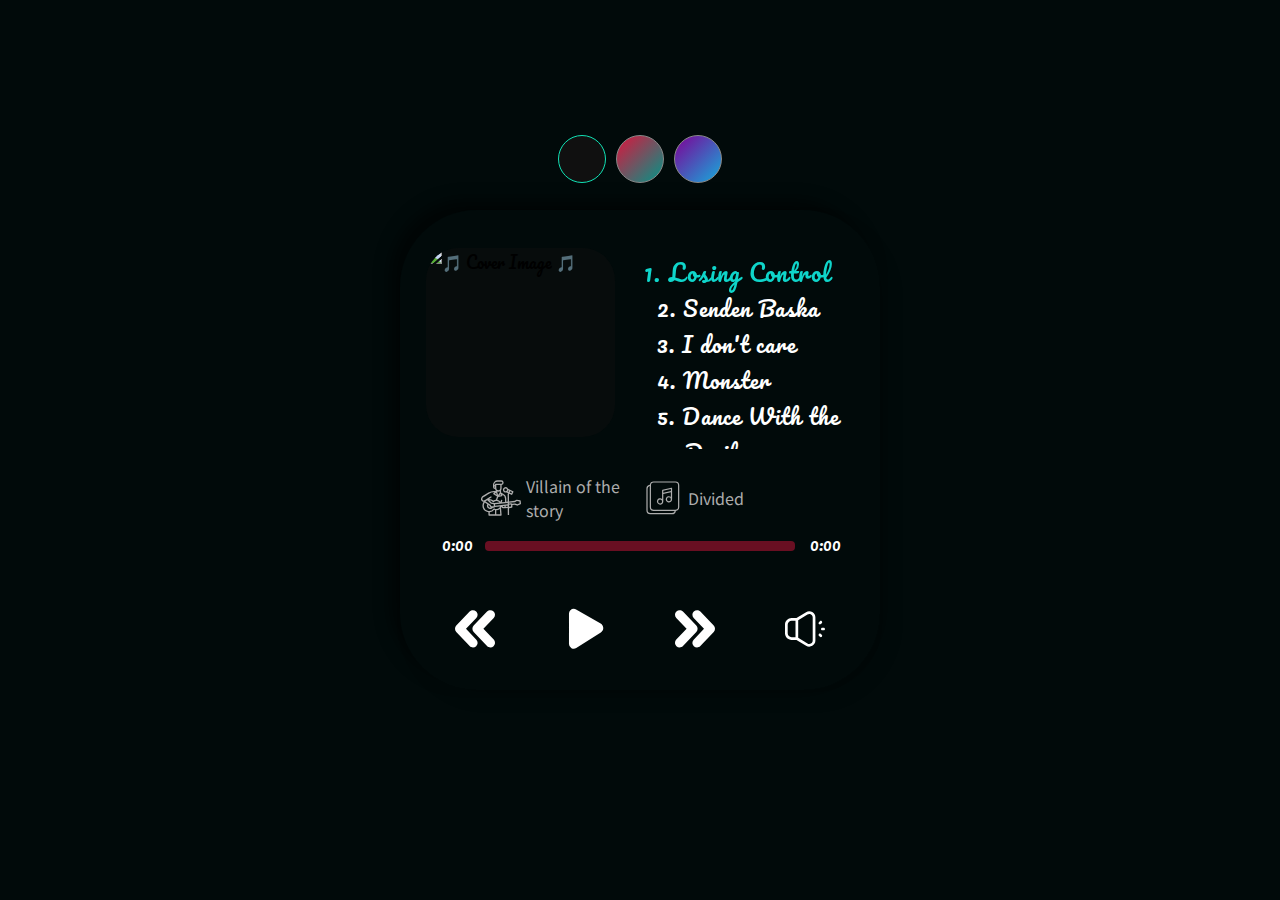
==== index.html @ b98451a7 "Add files via upload" ====
<!DOCTYPE html>
<html lang="en">

<head>
    <meta charset="UTF-8" />
    <meta http-equiv="X-UA-Compatible" content="IE=edge" />
    <meta name="viewport" content="width=device-width, initial-scale=1.0" />
    <title>Music Player</title>

    <script src="https://kit.fontawesome.com/5eb2c51ffb.js" crossorigin="anonymous"></script>

    <link rel="stylesheet" href="style.css" />
</head>

<body>
    <section class="music-box" id="musicBox">
        <div class="blur" id="blurElement"></div>
        <div class="themes" id="themes">
            <div class="theme theme1 active-theme" data-theme="theme1"></div>
            <div class="theme theme2" data-theme="theme2"></div>
            <div class="theme theme3" data-theme="theme3"></div>
        </div>
        <section class="cover-wrapper">
            <img class="cover-image" id="coverImage" src="" alt="🎵 Cover Image 🎵" srcset="" />
        </section>
        <section class="queue">
            <div class="track-items-wrapper" id="trackItemsWrapper"></div>
        </section>
        <section class="track-information">
            <div>
                <svg version="1.1" width="480.79175" height="424.00003" x="0" y="0" viewBox="0 0 480.79175 424.00003" xml:space="preserve" class="track-information-icon" id="svg13" sodipodi:docname="artist.svg" inkscape:version="1.2.1 (9c6d41e410, 2022-07-14)" xmlns:inkscape="http://www.inkscape.org/namespaces/inkscape"
                    xmlns:sodipodi="http://sodipodi.sourceforge.net/DTD/sodipodi-0.dtd" xmlns="http://www.w3.org/2000/svg" xmlns:svg="http://www.w3.org/2000/svg">
          <defs id="defs17" />
          <sodipodi:namedview id="namedview15" pagecolor="#ffffff" bordercolor="#000000" borderopacity="0.25"
            inkscape:showpageshadow="2" inkscape:pageopacity="0.0" inkscape:pagecheckerboard="0"
            inkscape:deskcolor="#d1d1d1" showgrid="false" inkscape:zoom="0.4609375" inkscape:cx="241.89831"
            inkscape:cy="184.40678" inkscape:window-width="1440" inkscape:window-height="837"
            inkscape:window-x="-8" inkscape:window-y="-8" inkscape:window-maximized="1"
            inkscape:current-layer="outline" />
          <g id="g11" style="fill: #adadad" transform="translate(-15.998759,-71.999977)">
            <g id="outline" style="fill: #adadad">
              <path
                d="m 487.288,312.312 -40,-8.151 a 7.979,7.979 0 0 0 -5.942,1.122 l -20.1,13 -68.665,7.506 -0.571,-84.39 3.1,-8.418 26.305,12.377 a 7.994,7.994 0 0 0 10.644,-3.832 l 13.629,-28.95 a 8,8 0 0 0 -3.833,-10.646 l -60.478,-28.452 a 32.041,32.041 0 1 0 -21.372,43.689 c 0.314,-0.081 0.622,-0.176 0.932,-0.266 l 19.641,9.242 -4.085,11.091 A 8,8 0 0 0 336,240.053 l 0.592,87.483 -15.549,1.7 -0.514,-35.972 a 69.842,69.842 0 0 0 -38.194,-61.372 l -21.322,-10.875 -0.062,-0.032 -3.7,-1.882 v -28.9 A 39.764,39.764 0 0 0 264,168 V 127.718 A 28,28 0 0 0 260,72 h -46 a 54.062,54.062 0 0 0 -54,54 v 26 a 24.028,24.028 0 0 0 24,24 h 0.805 a 39.875,39.875 0 0 0 8.445,17.549 V 200 h -22.23 a 127.289,127.289 0 0 0 -66.732,18.887 L 35.18,261.416 a 33.135,33.135 0 0 0 -12.3,13.446 l -3.359,6.718 A 33.2,33.2 0 0 0 48.079,329.643 79.973,79.973 0 0 0 105.25,455.6 V 488 a 8,8 0 0 0 8,8 H 256 a 8,8 0 0 0 7.973,-8.665 l -7.286,-87.377 a 63.245,63.245 0 0 0 5.057,-11.081 l 1.736,6.079 A 18.088,18.088 0 0 0 280.79,408 h 24.46 a 7.886,7.886 0 0 0 0.8,-0.04 v 0 h 0.036 l 31.03,-3.1 0.563,83.2 16,-0.108 -0.551,-81.408 c 0.288,-0.039 0.576,-0.071 0.863,-0.129 l 32.058,-6.449 a 8,8 0 0 0 7.2,-7.96 v -22.393 l 29.893,-3.271 c 0,0 29.704,9.658 30.548,9.658 a 7.989,7.989 0 0 0 3.319,-0.721 l 35.1,-16 a 8,8 0 0 0 4.644,-8.053 l -3.1,-31.85 a 8,8 0 0 0 -6.365,-7.064 z M 366.209,202.843 387.8,213 l -6.815,14.475 -20.329,-9.566 z m -50.2,-1.167 a 16,16 0 1 1 11.491,-19.492 15.878,15.878 0 0 1 -11.495,19.492 z m -48.38,62.216 a 8,8 0 0 0 6.3,-10.344 l -3.081,-9.548 4.218,2.151 a 53.882,53.882 0 0 1 29.465,47.348 l 0.536,37.489 -38.622,4.222 5.316,-21.265 a 8,8 0 0 0 -15.522,-3.88 l -4.621,18.484 A 64.279,64.279 0 0 0 211.3,304.808 l 12.841,-33.67 z m -139.721,99.672 a 8.02,8.02 0 0 0 -2.22,-2.22 L 68.734,323.372 c 0.021,-0.014 0.042,-0.027 0.063,-0.042 l 23,-13.474 39.8,39.8 a 8.016,8.016 0 0 0 4.087,2.188 l 33.57,6.719 V 384 h -27.733 z m 7.173,35.347 a 23.981,23.981 0 0 1 -29.416,-31.686 l 9.815,6.544 13.336,20.017 a 14.007,14.007 0 0 0 6.265,5.125 z m 6.113,-62.28 -24.538,-24.539 a 63.408,63.408 0 0 1 42.287,19.125 8,8 0 0 0 10.946,0.458 47.964,47.964 0 0 1 68.991,6.545 l -60.574,6.62 a 13.916,13.916 0 0 0 -4.316,-1.645 z M 248,168 a 24,24 0 0 1 -48,0 v -40 h 48 z m 3.058,66.739 4.8,14.893 -18.732,3.122 z m -41.808,-29.57 a 39.9,39.9 0 0 0 32,-1.085 v 17.183 l -19.8,25.6 -12.2,-40.054 z M 184,160 a 8,8 0 0 1 0,-16 z m 8,-48 a 8,8 0 0 0 -8,8 v 8 a 23.889,23.889 0 0 0 -8,1.376 V 126 a 38.043,38.043 0 0 1 38,-38 h 46 a 12,12 0 0 1 0,24 z m 4.976,109.437 7.16,23.5 -20.145,-13.429 z M 38.9,310.239 a 17.227,17.227 0 0 1 -5.074,-21.5 l 3.364,-6.727 c 1.434,-2.876 75.483,-49.5 75.483,-49.5 A 111.3,111.3 0 0 1 171.02,216 h 6.86 l -12.48,9.679 a 8,8 0 0 0 0.466,12.977 l 42.688,28.459 -14.212,37.264 a 64.019,64.019 0 0 0 -29.172,10.77 79.246,79.246 0 0 0 -51.5,-19.14 l 26.677,-17.3 a 8,8 0 1 0 -8.706,-13.424 c 0,0 -77.612,48.021 -80.83,48.322 H 50.783 A 17.112,17.112 0 0 1 38.9,310.239 Z M 49.25,376 a 63.773,63.773 0 0 1 12.542,-38.027 l 30.38,20.256 A 39.989,39.989 0 0 0 159.984,400 h 11.266 a 14.008,14.008 0 0 0 12.366,-7.453 l 62.233,-6.807 a 47.987,47.987 0 0 1 -68.871,23.665 8,8 0 0 0 -10.683,2.41 A 64,64 0 0 1 49.25,376 Z M 184,480 h -62.75 v -24.407 a 79.958,79.958 0 0 0 54.05,-29.093 63.848,63.848 0 0 0 8.7,3.117 z m 16,0 v -48.033 c 0.417,0.008 0.833,0.033 1.25,0.033 a 63.7,63.7 0 0 0 40.828,-14.685 L 247.306,480 Z m 97.512,-88 H 280.79 a 2.015,2.015 0 0 1 -1.928,-1.447 l -2.333,-8.169 21.38,-2.338 z M 185.25,376.273 v -16.1 l 151.45,-16.553 0.109,16.076 z m 128.3,14.857 0.426,-12.841 22.943,-2.51 0.088,13.009 z m 32.579,-180.057 -9.507,-4.473 a 32.2,32.2 0 0 0 6.819,-14.468 l 8.237,3.875 z m 31.117,174.368 -24,4.8 v -23.379 c 0,-0.054 0,-0.108 0,-0.162 v -0.141 l 24,-4.8 z m 75.978,-26.02 -26.716,-8.821 a 7.953,7.953 0 0 0 -3.378,-0.356 l -32.045,3.507 a 15.946,15.946 0 0 0 -16.978,-7.686 l -21.36,4.272 -0.058,-8.468 72.181,-7.891 a 7.967,7.967 0 0 0 3.475,-1.235 l 18.948,-12.256 31.008,6.318 1.973,20.281 z"
                fill="#000000" data-original="#000000" class="" id="path8" style="fill: #adadad" />
            </g>
          </g>
        </svg>

                <div class="track-information-texts" id="trackArtistName"></div>
            </div>
            <div>
                <svg version="1.1" width="512" height="512" x="0" y="0" viewBox="0 0 128 128" xml:space="preserve" class="track-information-icon" id="svg10" sodipodi:docname="album.svg" style="enable-background: new 0 0 512 512" inkscape:version="1.2.1 (9c6d41e410, 2022-07-14)"
                    xmlns:inkscape="http://www.inkscape.org/namespaces/inkscape" xmlns:sodipodi="http://sodipodi.sourceforge.net/DTD/sodipodi-0.dtd" xmlns="http://www.w3.org/2000/svg" xmlns:svg="http://www.w3.org/2000/svg">
          <defs id="defs14" />
          <sodipodi:namedview id="namedview12" pagecolor="#ffffff" bordercolor="#000000" borderopacity="0.25"
            inkscape:showpageshadow="2" inkscape:pageopacity="0.0" inkscape:pagecheckerboard="0"
            inkscape:deskcolor="#d1d1d1" showgrid="false" inkscape:zoom="1.3037281" inkscape:cx="239.69721"
            inkscape:cy="310.64759" inkscape:window-width="1440" inkscape:window-height="837"
            inkscape:window-x="-8" inkscape:window-y="-8" inkscape:window-maximized="1"
            inkscape:current-layer="g6" />
          <g id="g8" style="fill: #adadad" transform="matrix(1.1226926,0,0,1.1226926,-7.7232168,-8.2621092)">
            <g id="g6" style="fill: #adadad">
              <path
                d="m 99.1269,17.0169 h -61.88 a 11.149,11.149 0 0 0 -11.03,9.678 11.148,11.148 0 0 0 -9.68,11.032 v 61.87 a 11.157,11.157 0 0 0 11.14,11.15 h 61.88 a 11.15,11.15 0 0 0 11.031,-9.677 11.15,11.15 0 0 0 9.679,-11.033 v -61.88 a 11.153,11.153 0 0 0 -11.14,-11.14 z m -9.57,90.23 h -61.88 a 7.653,7.653 0 0 1 -7.64,-7.65 v -61.87 a 7.651,7.651 0 0 1 6.07,-7.476 v 59.786 a 11.153,11.153 0 0 0 11.14,11.14 h 59.784 a 7.653,7.653 0 0 1 -7.474,6.07 z m 17.21,-17.21 a 7.649,7.649 0 0 1 -7.64,7.64 h -61.88 a 7.649,7.649 0 0 1 -7.64,-7.64 v -61.88 a 7.648,7.648 0 0 1 7.64,-7.64 h 61.88 a 7.648,7.648 0 0 1 7.64,7.64 z"
                fill="#000000" data-original="#000000" id="path2" style="fill: #adadad" />
              <path
                d="m 89.1739,35.3049 a 1.751,1.751 0 0 0 -1.484,-0.335 l -25.081,5.795 a 1.751,1.751 0 0 0 -1.356,1.705 v 24.528 a 9.1,9.1 0 1 0 3.5,7.161 v -21.4 l 21.581,-4.986 v 13.221 a 9.1,9.1 0 1 0 3.5,7.162 v -31.481 a 1.752,1.752 0 0 0 -0.66,-1.37 z m -33.528,44.461 a 5.607,5.607 0 1 1 5.607,-5.607 5.614,5.614 0 0 1 -5.607,5.607 z m 9.107,-35.9 21.581,-4.987 v 5.305 l -21.581,4.982 z m 15.975,29.9 a 5.607,5.607 0 1 1 5.606,-5.606 5.613,5.613 0 0 1 -5.606,5.602 z"
                fill="#000000" data-original="#000000" id="path4" style="fill: #adadad" />
            </g>
          </g>
        </svg>

                <div class="track-information-texts" id="trackAlbumName"></div>
            </div>
        </section>
        <section class="track-progress">
            <div class="track-time" id="currentTrackTimeNumber">0:00</div>
            <div class="track-progress-bar" id="trackProgressBar">
                <div id="trackLoading"></div>
                <div class="track-current-time-progress-bar" id="currentTrackTimeBar"></div>
            </div>
            <div class="track-time" id="currentTrackDuration">0:00</div>
        </section>
        <section class="buttons">
            <div class="button" id="previousButton">
                <svg version="1.1" width="549.64148" height="512.31622" x="0" y="0" viewBox="0 0 49.403337 46.048437" xml:space="preserve" class="" id="svg40" sodipodi:docname="next.svg.2022_09_13_01_11_39.0 - Copy.svg" inkscape:version="1.2.1 (9c6d41e410, 2022-07-14)"
                    xmlns:inkscape="http://www.inkscape.org/namespaces/inkscape" xmlns:sodipodi="http://sodipodi.sourceforge.net/DTD/sodipodi-0.dtd" xmlns="http://www.w3.org/2000/svg" xmlns:svg="http://www.w3.org/2000/svg">
          <defs id="defs44" />
          <sodipodi:namedview id="namedview42" pagecolor="#ffffff" bordercolor="#000000" borderopacity="0.25"
            inkscape:showpageshadow="2" inkscape:pageopacity="0.0" inkscape:pagecheckerboard="0"
            inkscape:deskcolor="#d1d1d1" showgrid="false" inkscape:zoom="0.39333333" inkscape:cx="279.66102"
            inkscape:cy="264.40678" inkscape:window-width="1440" inkscape:window-height="837"
            inkscape:window-x="-8" inkscape:window-y="-8" inkscape:window-maximized="1"
            inkscape:current-layer="svg40" />
          <g id="g38" style="fill: #ffffff" transform="matrix(-1,0,0,1,36.965131,0.02843878)">
            <g id="g6" style="fill: #ffffff">
              <g id="g4" style="fill: #ffffff">
                <path
                  d="m 14.757,46.02 c -1.412,0 -2.825,-0.521 -3.929,-1.569 -2.282,-2.17 -2.373,-5.78 -0.204,-8.063 L 23.382,22.97 10.637,9.645 C 8.46,7.37 8.54,3.76 10.816,1.582 c 2.277,-2.178 5.886,-2.097 8.063,0.179 l 16.505,17.253 c 2.104,2.2 2.108,5.665 0.013,7.872 L 18.893,44.247 c -1.123,1.177 -2.626,1.773 -4.136,1.773 z"
                  fill="#ffffff" data-original="#000000" id="path2" style="fill: #ffffff" />
              </g>
            </g>
            <g id="g8" style="fill: #ffffff"></g>
            <g id="g10" style="fill: #ffffff"></g>
            <g id="g12" style="fill: #ffffff"></g>
            <g id="g14" style="fill: #ffffff"></g>
            <g id="g16" style="fill: #ffffff"></g>
            <g id="g18" style="fill: #ffffff"></g>
            <g id="g20" style="fill: #ffffff"></g>
            <g id="g22" style="fill: #ffffff"></g>
            <g id="g24" style="fill: #ffffff"></g>
            <g id="g26" style="fill: #ffffff"></g>
            <g id="g28" style="fill: #ffffff"></g>
            <g id="g30" style="fill: #ffffff"></g>
            <g id="g32" style="fill: #ffffff"></g>
            <g id="g34" style="fill: #ffffff"></g>
            <g id="g36" style="fill: #ffffff"></g>
          </g>
          <g id="g38-4" style="fill: #ffffff" transform="matrix(-1,0,0,1,58.458378,1.7267946e-4)">
            <g id="g6-1" style="fill: #ffffff">
              <g id="g4-3" style="fill: #ffffff">
                <path
                  d="m 14.757,46.02 c -1.412,0 -2.825,-0.521 -3.929,-1.569 -2.282,-2.17 -2.373,-5.78 -0.204,-8.063 L 23.382,22.97 10.637,9.645 C 8.46,7.37 8.54,3.76 10.816,1.582 c 2.277,-2.178 5.886,-2.097 8.063,0.179 l 16.505,17.253 c 2.104,2.2 2.108,5.665 0.013,7.872 L 18.893,44.247 c -1.123,1.177 -2.626,1.773 -4.136,1.773 z"
                  fill="#ffffff" data-original="#000000" id="path2-8" style="fill: #ffffff" />
              </g>
            </g>
            <g id="g8-2" style="fill: #ffffff"></g>
            <g id="g10-1" style="fill: #ffffff"></g>
            <g id="g12-1" style="fill: #ffffff"></g>
            <g id="g14-4" style="fill: #ffffff"></g>
            <g id="g16-0" style="fill: #ffffff"></g>
            <g id="g18-8" style="fill: #ffffff"></g>
            <g id="g20-2" style="fill: #ffffff"></g>
            <g id="g22-3" style="fill: #ffffff"></g>
            <g id="g24-3" style="fill: #ffffff"></g>
            <g id="g26-8" style="fill: #ffffff"></g>
            <g id="g28-1" style="fill: #ffffff"></g>
            <g id="g30-3" style="fill: #ffffff"></g>
            <g id="g32-8" style="fill: #ffffff"></g>
            <g id="g34-2" style="fill: #ffffff"></g>
            <g id="g36-2" style="fill: #ffffff"></g>
          </g>
        </svg>
            </div>
            <div class="button" id="playButton">
                <svg version="1.1" width="512" height="512" x="0" y="0" viewBox="0 0 32 32" xml:space="preserve" class="" id="svg7" sodipodi:docname="play.svg" inkscape:version="1.2.1 (9c6d41e410, 2022-07-14)" xmlns:inkscape="http://www.inkscape.org/namespaces/inkscape"
                    xmlns:sodipodi="http://sodipodi.sourceforge.net/DTD/sodipodi-0.dtd" xmlns="http://www.w3.org/2000/svg" xmlns:svg="http://www.w3.org/2000/svg">
          <defs id="defs11" />
          <sodipodi:namedview id="namedview9" pagecolor="#ffffff" bordercolor="#000000" borderopacity="0.25"
            inkscape:showpageshadow="2" inkscape:pageopacity="0.0" inkscape:pagecheckerboard="0"
            inkscape:deskcolor="#d1d1d1" showgrid="false" inkscape:zoom="0.70710678" inkscape:cx="277.89296"
            inkscape:cy="246.07316" inkscape:window-width="1440" inkscape:window-height="837"
            inkscape:window-x="-8" inkscape:window-y="-8" inkscape:window-maximized="1"
            inkscape:current-layer="svg7" />
          <g id="g411" transform="matrix(1.1428832,0,0,1.1428832,-1.3924967,-2.2857665)"
            style="fill: #ffffff">
            <g id="g409" data-name="01-Play" style="fill: #ffffff">
              <path
                d="M 26.17,12.37 9,2.45 A 3.23,3.23 0 0 0 7.38,2 3.38,3.38 0 0 0 4,5.38 v 21.29 a 3.33,3.33 0 0 0 5.1,2.82 L 26.29,18.63 a 3.65,3.65 0 0 0 -0.12,-6.26 z"
                fill="#ffffff" data-original="#000000" id="path407" style="fill: #ffffff" />
            </g>
          </g>
        </svg>
                <svg xmlns="http://www.w3.org/2000/svg" version="1.1" xmlns:xlink="http://www.w3.org/1999/xlink" width="512" height="512" x="0" y="0" viewBox="0 0 47.607 47.607" style="
          enable-background: new 0 0 512 512;
          opacity: 0;
          position: absolute;
          " xml:space="preserve" class="">
          <g>
            <g xmlns="http://www.w3.org/2000/svg">
              <path
                d="M17.991,40.976c0,3.662-2.969,6.631-6.631,6.631l0,0c-3.662,0-6.631-2.969-6.631-6.631V6.631C4.729,2.969,7.698,0,11.36,0   l0,0c3.662,0,6.631,2.969,6.631,6.631V40.976z"
                fill="#ffffff" data-original="#000000"></path>
              <path
                d="M42.877,40.976c0,3.662-2.969,6.631-6.631,6.631l0,0c-3.662,0-6.631-2.969-6.631-6.631V6.631   C29.616,2.969,32.585,0,36.246,0l0,0c3.662,0,6.631,2.969,6.631,6.631V40.976z"
                fill="#ffffff" data-original="#000000"></path>
            </g>
            <g xmlns="http://www.w3.org/2000/svg"></g>
            <g xmlns="http://www.w3.org/2000/svg"></g>
            <g xmlns="http://www.w3.org/2000/svg"></g>
            <g xmlns="http://www.w3.org/2000/svg"></g>
            <g xmlns="http://www.w3.org/2000/svg"></g>
            <g xmlns="http://www.w3.org/2000/svg"></g>
            <g xmlns="http://www.w3.org/2000/svg"></g>
            <g xmlns="http://www.w3.org/2000/svg"></g>
            <g xmlns="http://www.w3.org/2000/svg"></g>
            <g xmlns="http://www.w3.org/2000/svg"></g>
            <g xmlns="http://www.w3.org/2000/svg"></g>
            <g xmlns="http://www.w3.org/2000/svg"></g>
            <g xmlns="http://www.w3.org/2000/svg"></g>
            <g xmlns="http://www.w3.org/2000/svg"></g>
            <g xmlns="http://www.w3.org/2000/svg"></g>
          </g>
        </svg>
            </div>
            <div class="button" id="nextButton">
                <svg version="1.1" width="549.64148" height="512.31622" x="0" y="0" viewBox="0 0 49.403337 46.048437" xml:space="preserve" class="" id="svg40" sodipodi:docname="next.svg.2022_09_13_01_11_39.0.svg" inkscape:version="1.2.1 (9c6d41e410, 2022-07-14)" xmlns:inkscape="http://www.inkscape.org/namespaces/inkscape"
                    xmlns:sodipodi="http://sodipodi.sourceforge.net/DTD/sodipodi-0.dtd" xmlns="http://www.w3.org/2000/svg" xmlns:svg="http://www.w3.org/2000/svg">
          <defs id="defs44" />
          <sodipodi:namedview id="namedview42" pagecolor="#ffffff" bordercolor="#000000" borderopacity="0.25"
            inkscape:showpageshadow="2" inkscape:pageopacity="0.0" inkscape:pagecheckerboard="0"
            inkscape:deskcolor="#d1d1d1" showgrid="false" inkscape:zoom="0.39333333" inkscape:cx="277.11865"
            inkscape:cy="264.40678" inkscape:window-width="1440" inkscape:window-height="837"
            inkscape:window-x="-8" inkscape:window-y="-8" inkscape:window-maximized="1"
            inkscape:current-layer="svg40" />
          <g id="g38" style="fill: #ffffff" transform="translate(12.438204,0.02843878)">
            <g id="g6" style="fill: #ffffff">
              <g id="g4" style="fill: #ffffff">
                <path
                  d="m 14.757,46.02 c -1.412,0 -2.825,-0.521 -3.929,-1.569 -2.282,-2.17 -2.373,-5.78 -0.204,-8.063 L 23.382,22.97 10.637,9.645 C 8.46,7.37 8.54,3.76 10.816,1.582 c 2.277,-2.178 5.886,-2.097 8.063,0.179 l 16.505,17.253 c 2.104,2.2 2.108,5.665 0.013,7.872 L 18.893,44.247 c -1.123,1.177 -2.626,1.773 -4.136,1.773 z"
                  fill="#ffffff" data-original="#000000" id="path2" style="fill: #ffffff" />
              </g>
            </g>
            <g id="g8" style="fill: #ffffff"></g>
            <g id="g10" style="fill: #ffffff"></g>
            <g id="g12" style="fill: #ffffff"></g>
            <g id="g14" style="fill: #ffffff"></g>
            <g id="g16" style="fill: #ffffff"></g>
            <g id="g18" style="fill: #ffffff"></g>
            <g id="g20" style="fill: #ffffff"></g>
            <g id="g22" style="fill: #ffffff"></g>
            <g id="g24" style="fill: #ffffff"></g>
            <g id="g26" style="fill: #ffffff"></g>
            <g id="g28" style="fill: #ffffff"></g>
            <g id="g30" style="fill: #ffffff"></g>
            <g id="g32" style="fill: #ffffff"></g>
            <g id="g34" style="fill: #ffffff"></g>
            <g id="g36" style="fill: #ffffff"></g>
          </g>
          <g id="g38-4" style="fill: #ffffff" transform="translate(-9.0550423,1.7267946e-4)">
            <g id="g6-1" style="fill: #ffffff">
              <g id="g4-3" style="fill: #ffffff">
                <path
                  d="m 14.757,46.02 c -1.412,0 -2.825,-0.521 -3.929,-1.569 -2.282,-2.17 -2.373,-5.78 -0.204,-8.063 L 23.382,22.97 10.637,9.645 C 8.46,7.37 8.54,3.76 10.816,1.582 c 2.277,-2.178 5.886,-2.097 8.063,0.179 l 16.505,17.253 c 2.104,2.2 2.108,5.665 0.013,7.872 L 18.893,44.247 c -1.123,1.177 -2.626,1.773 -4.136,1.773 z"
                  fill="#ffffff" data-original="#000000" id="path2-8" style="fill: #ffffff" />
              </g>
            </g>
            <g id="g8-2" style="fill: #ffffff"></g>
            <g id="g10-1" style="fill: #ffffff"></g>
            <g id="g12-1" style="fill: #ffffff"></g>
            <g id="g14-4" style="fill: #ffffff"></g>
            <g id="g16-0" style="fill: #ffffff"></g>
            <g id="g18-8" style="fill: #ffffff"></g>
            <g id="g20-2" style="fill: #ffffff"></g>
            <g id="g22-3" style="fill: #ffffff"></g>
            <g id="g24-3" style="fill: #ffffff"></g>
            <g id="g26-8" style="fill: #ffffff"></g>
            <g id="g28-1" style="fill: #ffffff"></g>
            <g id="g30-3" style="fill: #ffffff"></g>
            <g id="g32-8" style="fill: #ffffff"></g>
            <g id="g34-2" style="fill: #ffffff"></g>
            <g id="g36-2" style="fill: #ffffff"></g>
          </g>
        </svg>
            </div>
            <div class="button volume-wrapper" id="volumeWrapper">
                <div class="volume-number" id="volumeNumber">100</div>
                <div class="volume-button" id="volumeButton">
                    <div class="main-volume-button">
                        <svg version="1.1" width="474.216" height="418.98331" x="0" y="0" viewBox="0 0 59.277 52.372913" xml:space="preserve" class="" id="svg10" sodipodi:docname="volume - Copy.svg" inkscape:version="1.2.1 (9c6d41e410, 2022-07-14)" xmlns:inkscape="http://www.inkscape.org/namespaces/inkscape"
                            xmlns:sodipodi="http://sodipodi.sourceforge.net/DTD/sodipodi-0.dtd" xmlns="http://www.w3.org/2000/svg" xmlns:svg="http://www.w3.org/2000/svg">
              <defs id="defs14" />
              <sodipodi:namedview id="namedview12" pagecolor="#ffffff" bordercolor="#000000"
                borderopacity="0.25" inkscape:showpageshadow="2" inkscape:pageopacity="0.0"
                inkscape:pagecheckerboard="0" inkscape:deskcolor="#d1d1d1" showgrid="false"
                inkscape:zoom="0.4609375" inkscape:cx="238.64407" inkscape:cy="210.44068"
                inkscape:window-width="1440" inkscape:window-height="837" inkscape:window-x="-8"
                inkscape:window-y="-8" inkscape:window-maximized="1" inkscape:current-layer="g6" />
              <g id="g6" style="fill: #666666" transform="translate(-2.361,-5.814087)">
                <path
                  d="M 42.75,6.963 C 39.885,5.369 36.405,5.437 33.593,7.146 l -14.232,8.693 h -7.205 c -5.401,0 -9.795,4.394 -9.795,9.795 v 12.728 c 0,5.386 4.394,9.768 9.795,9.768 h 7.205 l 14.22,8.685 c 1.446,0.897 3.079,1.372 4.721,1.372 1.519,0 3.057,-0.409 4.447,-1.182 2.916,-1.619 4.657,-4.583 4.657,-7.928 V 14.891 C 47.408,11.532 45.716,8.646 42.75,6.963 Z M 17.924,44.129 h -5.767 c -3.195,0 -5.795,-2.587 -5.795,-5.768 V 25.634 c 0,-3.195 2.6,-5.795 5.795,-5.795 h 5.767 z m 25.484,4.947 c 0,1.898 -0.947,3.514 -2.6,4.432 -1.672,0.929 -3.509,0.904 -5.129,-0.101 l -13.754,-8.4 V 18.961 l 13.75,-8.399 c 1.621,-0.984 3.494,-1.013 5.117,-0.111 1.687,0.958 2.616,2.534 2.616,4.44 z"
                  fill="#ffffff" data-original="#000000" id="path2" style="fill: #ffffff"
                  sodipodi:nodetypes="cccssssccscscccssssccsccccccss" />
              </g>
            </svg>
                    </div>
                    <div class="waves-volume-button" id="wavesVolumeButton">
                        <div class="low-volume-button">
                            <svg version="1.1" width="474.216" height="418.98331" x="0" y="0" viewBox="0 0 59.277 52.372913" xml:space="preserve" class="" id="svg10" sodipodi:docname="volume - Copy (2).svg" inkscape:version="1.2.1 (9c6d41e410, 2022-07-14)" xmlns:inkscape="http://www.inkscape.org/namespaces/inkscape"
                                xmlns:sodipodi="http://sodipodi.sourceforge.net/DTD/sodipodi-0.dtd" xmlns="http://www.w3.org/2000/svg" xmlns:svg="http://www.w3.org/2000/svg">
                <defs id="defs14" />
                <sodipodi:namedview id="namedview12" pagecolor="#ffffff" bordercolor="#000000"
                  borderopacity="0.25" inkscape:showpageshadow="2" inkscape:pageopacity="0.0"
                  inkscape:pagecheckerboard="0" inkscape:deskcolor="#d1d1d1" showgrid="false"
                  inkscape:zoom="0.4609375" inkscape:cx="238.64407" inkscape:cy="210.44068"
                  inkscape:window-width="1440" inkscape:window-height="837" inkscape:window-x="-8"
                  inkscape:window-y="-8" inkscape:window-maximized="1" inkscape:current-layer="g6" />
                <g id="g6" style="fill: #666666" transform="translate(-2.361,-5.814087)">
                  <path
                    d="m 55.482,39.258 c -0.789,-0.774 -2.056,-0.763 -2.828,0.027 -0.773,0.789 -0.761,2.056 0.028,2.828 l 1.389,1.361 c 0.389,0.382 0.895,0.572 1.4,0.572 0.519,0 1.037,-0.2 1.428,-0.6 0.773,-0.789 0.761,-2.056 -0.028,-2.828 z"
                    fill="#ffffff" data-original="#000000" id="lowVolumeSymbol"
                    style="fill: #ffffff" sodipodi:nodetypes="ccccsccc" />
                </g>
              </svg>
                        </div>
                        <div class="medium-volume-button">
                            <svg version="1.1" width="474.216" height="418.98331" x="0" y="0" viewBox="0 0 59.277 52.372913" xml:space="preserve" class="" id="svg10" sodipodi:docname="volume - Copy (3).svg" inkscape:version="1.2.1 (9c6d41e410, 2022-07-14)" xmlns:inkscape="http://www.inkscape.org/namespaces/inkscape"
                                xmlns:sodipodi="http://sodipodi.sourceforge.net/DTD/sodipodi-0.dtd" xmlns="http://www.w3.org/2000/svg" xmlns:svg="http://www.w3.org/2000/svg">
                <defs id="defs14" />
                <sodipodi:namedview id="namedview12" pagecolor="#ffffff" bordercolor="#000000"
                  borderopacity="0.25" inkscape:showpageshadow="2" inkscape:pageopacity="0.0"
                  inkscape:pagecheckerboard="0" inkscape:deskcolor="#d1d1d1" showgrid="false"
                  inkscape:zoom="0.4609375" inkscape:cx="238.64407" inkscape:cy="210.44068"
                  inkscape:window-width="1440" inkscape:window-height="837" inkscape:window-x="-8"
                  inkscape:window-y="-8" inkscape:window-maximized="1" inkscape:current-layer="g6" />
                <g id="g6" style="fill: #666666" transform="translate(-2.361,-5.814087)">
                  <path
                    d="m 59.638,29.983 h -1.956 c -1.104,0 -2,0.896 -2,2 0,1.104 0.896,2 2,2 h 1.956 c 1.104,0 2,-0.896 2,-2 0,-1.104 -0.896,-2 -2,-2 z"
                    fill="#ffffff" data-original="#000000" id="mediumVolumeSymbol"
                    style="fill: #ffffff" sodipodi:nodetypes="sssssss" />
                </g>
              </svg>
                        </div>
                        <div class="high-volume-button">
                            <svg version="1.1" width="474.216" height="418.98331" x="0" y="0" viewBox="0 0 59.277 52.372913" xml:space="preserve" class="" id="svg10" sodipodi:docname="volume - Copy (4).svg" inkscape:version="1.2.1 (9c6d41e410, 2022-07-14)" xmlns:inkscape="http://www.inkscape.org/namespaces/inkscape"
                                xmlns:sodipodi="http://sodipodi.sourceforge.net/DTD/sodipodi-0.dtd" xmlns="http://www.w3.org/2000/svg" xmlns:svg="http://www.w3.org/2000/svg">
                <defs id="defs14" />
                <sodipodi:namedview id="namedview12" pagecolor="#ffffff" bordercolor="#000000"
                  borderopacity="0.25" inkscape:showpageshadow="2" inkscape:pageopacity="0.0"
                  inkscape:pagecheckerboard="0" inkscape:deskcolor="#d1d1d1" showgrid="false"
                  inkscape:zoom="0.4609375" inkscape:cx="238.64407" inkscape:cy="210.44068"
                  inkscape:window-width="1440" inkscape:window-height="837" inkscape:window-x="-8"
                  inkscape:window-y="-8" inkscape:window-maximized="1" inkscape:current-layer="g6" />
                <g id="g6" style="fill: #666666" transform="translate(-2.361,-5.814087)">
                  <path
                    d="m 54.082,25.31 c 0.512,0 1.024,-0.195 1.414,-0.586 l 1.389,-1.389 c 0.781,-0.781 0.781,-2.047 0,-2.828 -0.78,-0.781 -2.048,-0.781 -2.828,0 l -1.389,1.389 c -0.781,0.781 -0.781,2.047 0,2.828 0.39,0.39 0.902,0.586 1.414,0.586 z"
                    fill="#ffffff" data-original="#000000" id="highVolumeSymbol"
                    style="fill: #ffffff" sodipodi:nodetypes="scsccsss" />
                </g>
              </svg>
                        </div>
                    </div>
                    <div class="volume-cross" id="volumeCross">
                        <svg version="1.1" width="474.216" height="418.983" x="0" y="0" viewBox="0 0 59.277 52.372875" xml:space="preserve" class="" id="svg11" sodipodi:docname="volume-cross.svg" inkscape:version="1.2.1 (9c6d41e410, 2022-07-14)" xmlns:inkscape="http://www.inkscape.org/namespaces/inkscape"
                            xmlns:sodipodi="http://sodipodi.sourceforge.net/DTD/sodipodi-0.dtd" xmlns="http://www.w3.org/2000/svg" xmlns:svg="http://www.w3.org/2000/svg">
              <defs id="defs15" />
              <sodipodi:namedview id="namedview13" pagecolor="#ffffff" bordercolor="#000000"
                borderopacity="0.25" inkscape:showpageshadow="2" inkscape:pageopacity="0.0"
                inkscape:pagecheckerboard="0" inkscape:deskcolor="#d1d1d1" showgrid="false"
                inkscape:zoom="0.921875" inkscape:cx="221.28814" inkscape:cy="252.74576"
                inkscape:window-width="1440" inkscape:window-height="837" inkscape:window-x="-8"
                inkscape:window-y="-8" inkscape:window-maximized="1" inkscape:current-layer="svg11"
                showguides="false" />
              <g id="g9" style="fill: #ffffff"
                transform="matrix(0.0432537,0,0,0.0432537,45.410256,19.253064)">
                <g id="g7" style="fill: #ffffff">
                  <g id="close_1_" style="fill: #ffffff">
                    <path
                      d="m 30.391,318.583 c -7.86,0.457 -15.59,-2.156 -21.56,-7.288 -11.774,-11.844 -11.774,-30.973 0,-42.817 L 266.643,10.665 c 12.246,-11.459 31.462,-10.822 42.921,1.424 10.362,11.074 10.966,28.095 1.414,39.875 L 51.647,311.295 c -5.893,5.058 -13.499,7.666 -21.256,7.288 z"
                      fill="#ffffff" data-original="#000000" class="" id="path2"
                      style="fill: #ffffff" />
                    <path
                      d="m 287.9,318.583 c -7.966,-0.034 -15.601,-3.196 -21.257,-8.806 L 8.83,51.963 C -2.078,39.225 -0.595,20.055 12.143,9.146 c 11.369,-9.736 28.136,-9.736 39.504,0 l 259.331,257.813 c 12.243,11.462 12.876,30.679 1.414,42.922 -0.456,0.487 -0.927,0.958 -1.414,1.414 -6.35,5.522 -14.707,8.161 -23.078,7.288 z"
                      fill="#ffffff" data-original="#000000" class="" id="path4"
                      style="fill: #ffffff" />
                  </g>
                </g>
              </g>
            </svg>
                    </div>
                </div>
            </div>
        </section>
    </section>
    <script src="script.js"></script>
</body>

</html>
---- style.css ----
@import url(https://fonts.googleapis.com/css?family=Pacifico);
@import url(https://fonts.googleapis.com/css?family=Noto+Sans+JP);
* {
    margin: 0;
    padding: 0;
    box-sizing: border-box;
    -webkit-tap-highlight-color: transparent;
}

html {
    font-size: 16px;
    overflow: hidden;
}

body {
    background-color:#010a0a;
    font-family: "Pacifico";
    width: 100vw;
    height: 100vh;
    display: grid;
    place-items: center;
    user-select: none;
}

.themes {
    position: absolute;
    top: -100px;
    width: 100%;
    height: 6rem;
    display: flex;
    justify-content: center;
    align-items: center;
    gap: 10px;
    transition: 0.3s;
}

.theme {
    width: 3rem;
    height: 3rem;
    border: 1px solid #888888;
    border-radius: 50%;
    cursor: pointer;
    transition: 0.3s;
}

.theme:hover {
    border: 1px solid #0cb18d;
}

.active-theme {
    border: 1px solid #11e2b5 !important;
}

.theme1 {
    background: #101010;
}

.theme2 {
    background: linear-gradient(135deg, #dc143c, #009688);
}

.theme3 {
    background: linear-gradient(135deg, #7f0096, #14abdc);
}

.music-box {
    width: 30rem;
    height: 30rem;
    position: relative;
    border-radius: 16%;
    border: 1px solid transparent;
    box-shadow: -10px -10px 15px #00000080, 10px 10px 15px #0000001f;
    display: grid;
    grid-template-columns: 50% 50%;
    grid-template-rows: 55% 10% 10% 25%;
}

.blur {
    width: 30rem;
    height: 30rem;
    border-radius: 16%;
    position: absolute;
    filter: blur(10px);
    z-index: -1;
}

.cover-wrapper {
    display: grid;
    place-items: center;
    padding: 25px;
}

.cover-image {
    width: 100%;
    aspect-ratio: 1 / 1;
    border-radius: 17%;
    cursor: pointer;
    background: #10101075;
}

.cover-image-big-size {
    position: absolute;
    width: 28rem;
    height: 28rem;
    border-radius: 11%;
    box-shadow: -10px -10px 15px #00000080, 10px 10px 15px #0000001f;
    cursor: pointer;
    top: 50%;
    left: 50%;
    transform: translate(-50%, -50%);
    transition: 0.3s;
}

.queue {
    color: white;
    font-size: 1.3rem;
    letter-spacing: 1px;
    padding: 25px 0;
    overflow: hidden;
}

.queue .active {
    transform: scale(1.1);
    color: #0fd5ca;
}

.queue .track-item {
    transition: 0.1s;
    cursor: pointer;
    margin-left: 45px;
    text-indent: -28px;
}

.queue .track-item:hover {
    transform: scale(1.1);
}

.track-items-wrapper {
    scrollbar-width: none;
    width: 100%;
    height: 100%;
    overflow-x: hidden;
    overflow-y: auto;
}

.queue .track-item:first-child {
    margin-top: 18px;
}

.track-items-wrapper::-webkit-scrollbar {
    width: 0;
    background: transparent;
}

.track-information {
    font-family: "Noto Sans JP";
    display: flex;
    justify-content: center;
    align-items: center;
    gap: 5px;
    color: #adadad;
    grid-column-start: span 2;
}

.track-information>* {
    display: flex;
    justify-content: center;
    align-items: center;
    gap: 5px;
    cursor: pointer;
    transition: 0.3s;
}

path {
    transition: 0.3s;
}

.track-information>*:hover {
    color: white;
}

.track-information>*:hover path {
    fill: white !important;
}

.track-information-icon {
    width: 2.5rem;
    height: 2.5rem;
}

.track-information-texts {
    width: 7rem;
}

.track-progress {
    display: flex;
    justify-content: center;
    align-items: center;
    gap: 15px;
    grid-column-start: span 2;
}

.track-progress-bar {
    width: 65%;
    height: 10px;
    background: #dc143c7a;
    border-radius: 4px;
    overflow: hidden;
    cursor: pointer;
    position: relative;
}

.track-loading {
    width: 35px;
    height: 100%;
    background: #dc143c;
    position: absolute;
    border-radius: 4px;
    animation: track-loading 1s ease-in-out infinite alternate;
    left: -5px;
    transform: scaleX(1);
}

@keyframes track-loading {
    25% {
        transform: scaleX(1.5);
    }
    75% {
        transform: scaleX(1.5);
    }
    100% {
        transform: scaleX(1);
        left: calc(100% - 30px);
    }
}

.track-current-time-progress-bar {
    width: 0;
    height: 10px;
    background-color: #dc143c;
    border-radius: 4px;
}

.track-time {
    color: white;
    margin-bottom: 4px;
    width: 28px;
}

.buttons {
    display: flex;
    justify-content: space-evenly;
    align-items: center;
    grid-column-start: span 2;
}

.button {
    width: 4.6rem;
    height: 4.6rem;
    display: flex;
    justify-content: center;
    align-items: center;
    cursor: pointer;
    position: relative;
    transition: 0.3s;
}

.button>* {
    width: 2.5rem;
    height: 100%;
    transition: 0.3s;
}

.volume-wrapper>* {
    position: absolute;
    width: 100%;
}

.volume-button>* {
    position: absolute;
    width: 100%;
    height: 100%;
    display: flex;
    justify-content: center;
    align-items: center;
}

.volume-button img,
.volume-button svg {
    width: 2.5rem;
    height: 2.5rem;
    position: absolute;
}

.waves-volume-button>* {
    position: absolute;
    display: flex;
    justify-content: center;
    align-items: center;
}

.volume-number {
    color: white;
    font-size: 2.5rem;
    text-align: center;
    margin-bottom: 6px;
    opacity: 0;
}

.volume-cross {
    opacity: 0;
}

.volume-cross svg {
    transform: translateX(2px);
}

.volume-wrapper:hover .volume-button {
    opacity: 0 !important;
}

.volume-wrapper:hover .volume-number {
    opacity: 1 !important;
}

@media screen and (max-width: 575px) {
    html {
        font-size: 13px;
    }
}

@media screen and (max-width: 460px) {
    html {
        font-size: 10px;
    }
}
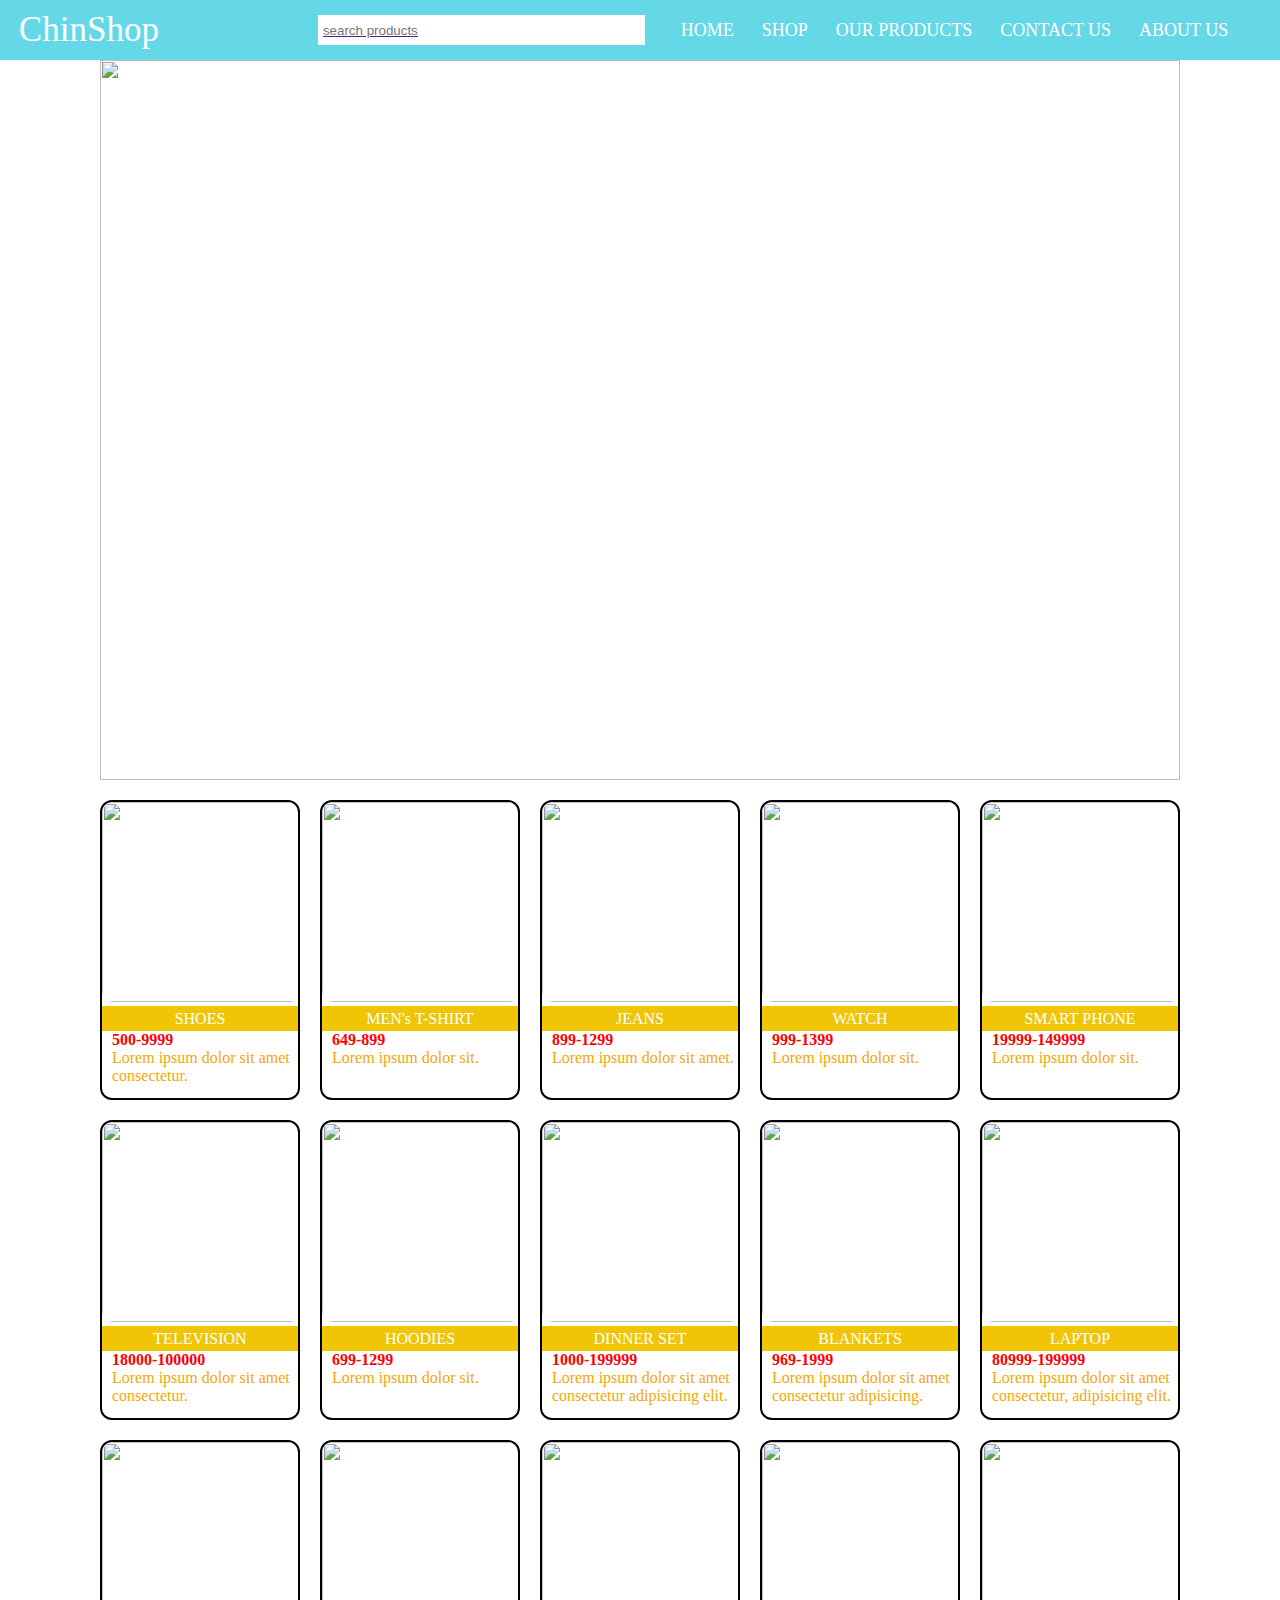
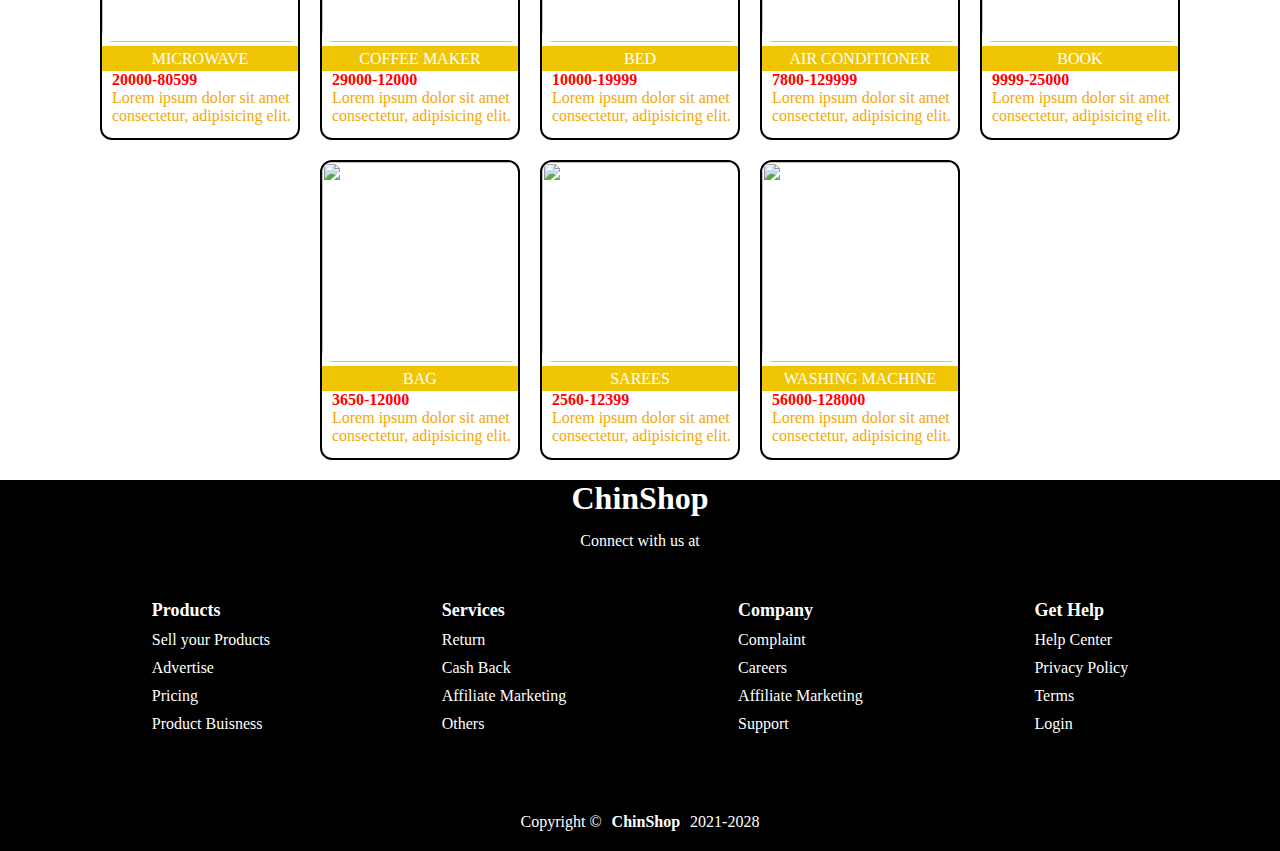
==== commit 04ef538d: "Add files via upload" ====
--- a/index.html
+++ b/index.html
@@ -2,367 +2,274 @@
 <html lang="en">
 
 <head>
-    <meta charset="UTF-8" />
-    <meta http-equiv="X-UA-Compatible" content="IE=edge" />
-    <meta name="viewport" content="width=device-width, initial-scale=1.0" />
-    <title>Music Player</title>
-
-    <script src="https://kit.fontawesome.com/5eb2c51ffb.js" crossorigin="anonymous"></script>
-
-    <link rel="stylesheet" href="style.css" />
+
+    <link rel="stylesheet" href="./ecommerce.css">
+    <link href="https://unpkg.com/ionicons@4.5.10-0/dist/css/ionicons.min.css" rel="stylesheet">
 </head>
 
 <body>
-    <section class="music-box" id="musicBox">
-        <div class="blur" id="blurElement"></div>
-        <div class="themes" id="themes">
-            <div class="theme theme1 active-theme" data-theme="theme1"></div>
-            <div class="theme theme2" data-theme="theme2"></div>
-            <div class="theme theme3" data-theme="theme3"></div>
-        </div>
-        <section class="cover-wrapper">
-            <img class="cover-image" id="coverImage" src="" alt="🎵 Cover Image 🎵" srcset="" />
-        </section>
-        <section class="queue">
-            <div class="track-items-wrapper" id="trackItemsWrapper"></div>
-        </section>
-        <section class="track-information">
-            <div>
-                <svg version="1.1" width="480.79175" height="424.00003" x="0" y="0" viewBox="0 0 480.79175 424.00003" xml:space="preserve" class="track-information-icon" id="svg13" sodipodi:docname="artist.svg" inkscape:version="1.2.1 (9c6d41e410, 2022-07-14)" xmlns:inkscape="http://www.inkscape.org/namespaces/inkscape"
-                    xmlns:sodipodi="http://sodipodi.sourceforge.net/DTD/sodipodi-0.dtd" xmlns="http://www.w3.org/2000/svg" xmlns:svg="http://www.w3.org/2000/svg">
-          <defs id="defs17" />
-          <sodipodi:namedview id="namedview15" pagecolor="#ffffff" bordercolor="#000000" borderopacity="0.25"
-            inkscape:showpageshadow="2" inkscape:pageopacity="0.0" inkscape:pagecheckerboard="0"
-            inkscape:deskcolor="#d1d1d1" showgrid="false" inkscape:zoom="0.4609375" inkscape:cx="241.89831"
-            inkscape:cy="184.40678" inkscape:window-width="1440" inkscape:window-height="837"
-            inkscape:window-x="-8" inkscape:window-y="-8" inkscape:window-maximized="1"
-            inkscape:current-layer="outline" />
-          <g id="g11" style="fill: #adadad" transform="translate(-15.998759,-71.999977)">
-            <g id="outline" style="fill: #adadad">
-              <path
-                d="m 487.288,312.312 -40,-8.151 a 7.979,7.979 0 0 0 -5.942,1.122 l -20.1,13 -68.665,7.506 -0.571,-84.39 3.1,-8.418 26.305,12.377 a 7.994,7.994 0 0 0 10.644,-3.832 l 13.629,-28.95 a 8,8 0 0 0 -3.833,-10.646 l -60.478,-28.452 a 32.041,32.041 0 1 0 -21.372,43.689 c 0.314,-0.081 0.622,-0.176 0.932,-0.266 l 19.641,9.242 -4.085,11.091 A 8,8 0 0 0 336,240.053 l 0.592,87.483 -15.549,1.7 -0.514,-35.972 a 69.842,69.842 0 0 0 -38.194,-61.372 l -21.322,-10.875 -0.062,-0.032 -3.7,-1.882 v -28.9 A 39.764,39.764 0 0 0 264,168 V 127.718 A 28,28 0 0 0 260,72 h -46 a 54.062,54.062 0 0 0 -54,54 v 26 a 24.028,24.028 0 0 0 24,24 h 0.805 a 39.875,39.875 0 0 0 8.445,17.549 V 200 h -22.23 a 127.289,127.289 0 0 0 -66.732,18.887 L 35.18,261.416 a 33.135,33.135 0 0 0 -12.3,13.446 l -3.359,6.718 A 33.2,33.2 0 0 0 48.079,329.643 79.973,79.973 0 0 0 105.25,455.6 V 488 a 8,8 0 0 0 8,8 H 256 a 8,8 0 0 0 7.973,-8.665 l -7.286,-87.377 a 63.245,63.245 0 0 0 5.057,-11.081 l 1.736,6.079 A 18.088,18.088 0 0 0 280.79,408 h 24.46 a 7.886,7.886 0 0 0 0.8,-0.04 v 0 h 0.036 l 31.03,-3.1 0.563,83.2 16,-0.108 -0.551,-81.408 c 0.288,-0.039 0.576,-0.071 0.863,-0.129 l 32.058,-6.449 a 8,8 0 0 0 7.2,-7.96 v -22.393 l 29.893,-3.271 c 0,0 29.704,9.658 30.548,9.658 a 7.989,7.989 0 0 0 3.319,-0.721 l 35.1,-16 a 8,8 0 0 0 4.644,-8.053 l -3.1,-31.85 a 8,8 0 0 0 -6.365,-7.064 z M 366.209,202.843 387.8,213 l -6.815,14.475 -20.329,-9.566 z m -50.2,-1.167 a 16,16 0 1 1 11.491,-19.492 15.878,15.878 0 0 1 -11.495,19.492 z m -48.38,62.216 a 8,8 0 0 0 6.3,-10.344 l -3.081,-9.548 4.218,2.151 a 53.882,53.882 0 0 1 29.465,47.348 l 0.536,37.489 -38.622,4.222 5.316,-21.265 a 8,8 0 0 0 -15.522,-3.88 l -4.621,18.484 A 64.279,64.279 0 0 0 211.3,304.808 l 12.841,-33.67 z m -139.721,99.672 a 8.02,8.02 0 0 0 -2.22,-2.22 L 68.734,323.372 c 0.021,-0.014 0.042,-0.027 0.063,-0.042 l 23,-13.474 39.8,39.8 a 8.016,8.016 0 0 0 4.087,2.188 l 33.57,6.719 V 384 h -27.733 z m 7.173,35.347 a 23.981,23.981 0 0 1 -29.416,-31.686 l 9.815,6.544 13.336,20.017 a 14.007,14.007 0 0 0 6.265,5.125 z m 6.113,-62.28 -24.538,-24.539 a 63.408,63.408 0 0 1 42.287,19.125 8,8 0 0 0 10.946,0.458 47.964,47.964 0 0 1 68.991,6.545 l -60.574,6.62 a 13.916,13.916 0 0 0 -4.316,-1.645 z M 248,168 a 24,24 0 0 1 -48,0 v -40 h 48 z m 3.058,66.739 4.8,14.893 -18.732,3.122 z m -41.808,-29.57 a 39.9,39.9 0 0 0 32,-1.085 v 17.183 l -19.8,25.6 -12.2,-40.054 z M 184,160 a 8,8 0 0 1 0,-16 z m 8,-48 a 8,8 0 0 0 -8,8 v 8 a 23.889,23.889 0 0 0 -8,1.376 V 126 a 38.043,38.043 0 0 1 38,-38 h 46 a 12,12 0 0 1 0,24 z m 4.976,109.437 7.16,23.5 -20.145,-13.429 z M 38.9,310.239 a 17.227,17.227 0 0 1 -5.074,-21.5 l 3.364,-6.727 c 1.434,-2.876 75.483,-49.5 75.483,-49.5 A 111.3,111.3 0 0 1 171.02,216 h 6.86 l -12.48,9.679 a 8,8 0 0 0 0.466,12.977 l 42.688,28.459 -14.212,37.264 a 64.019,64.019 0 0 0 -29.172,10.77 79.246,79.246 0 0 0 -51.5,-19.14 l 26.677,-17.3 a 8,8 0 1 0 -8.706,-13.424 c 0,0 -77.612,48.021 -80.83,48.322 H 50.783 A 17.112,17.112 0 0 1 38.9,310.239 Z M 49.25,376 a 63.773,63.773 0 0 1 12.542,-38.027 l 30.38,20.256 A 39.989,39.989 0 0 0 159.984,400 h 11.266 a 14.008,14.008 0 0 0 12.366,-7.453 l 62.233,-6.807 a 47.987,47.987 0 0 1 -68.871,23.665 8,8 0 0 0 -10.683,2.41 A 64,64 0 0 1 49.25,376 Z M 184,480 h -62.75 v -24.407 a 79.958,79.958 0 0 0 54.05,-29.093 63.848,63.848 0 0 0 8.7,3.117 z m 16,0 v -48.033 c 0.417,0.008 0.833,0.033 1.25,0.033 a 63.7,63.7 0 0 0 40.828,-14.685 L 247.306,480 Z m 97.512,-88 H 280.79 a 2.015,2.015 0 0 1 -1.928,-1.447 l -2.333,-8.169 21.38,-2.338 z M 185.25,376.273 v -16.1 l 151.45,-16.553 0.109,16.076 z m 128.3,14.857 0.426,-12.841 22.943,-2.51 0.088,13.009 z m 32.579,-180.057 -9.507,-4.473 a 32.2,32.2 0 0 0 6.819,-14.468 l 8.237,3.875 z m 31.117,174.368 -24,4.8 v -23.379 c 0,-0.054 0,-0.108 0,-0.162 v -0.141 l 24,-4.8 z m 75.978,-26.02 -26.716,-8.821 a 7.953,7.953 0 0 0 -3.378,-0.356 l -32.045,3.507 a 15.946,15.946 0 0 0 -16.978,-7.686 l -21.36,4.272 -0.058,-8.468 72.181,-7.891 a 7.967,7.967 0 0 0 3.475,-1.235 l 18.948,-12.256 31.008,6.318 1.973,20.281 z"
-                fill="#000000" data-original="#000000" class="" id="path8" style="fill: #adadad" />
-            </g>
-          </g>
-        </svg>
-
-                <div class="track-information-texts" id="trackArtistName"></div>
-            </div>
-            <div>
-                <svg version="1.1" width="512" height="512" x="0" y="0" viewBox="0 0 128 128" xml:space="preserve" class="track-information-icon" id="svg10" sodipodi:docname="album.svg" style="enable-background: new 0 0 512 512" inkscape:version="1.2.1 (9c6d41e410, 2022-07-14)"
-                    xmlns:inkscape="http://www.inkscape.org/namespaces/inkscape" xmlns:sodipodi="http://sodipodi.sourceforge.net/DTD/sodipodi-0.dtd" xmlns="http://www.w3.org/2000/svg" xmlns:svg="http://www.w3.org/2000/svg">
-          <defs id="defs14" />
-          <sodipodi:namedview id="namedview12" pagecolor="#ffffff" bordercolor="#000000" borderopacity="0.25"
-            inkscape:showpageshadow="2" inkscape:pageopacity="0.0" inkscape:pagecheckerboard="0"
-            inkscape:deskcolor="#d1d1d1" showgrid="false" inkscape:zoom="1.3037281" inkscape:cx="239.69721"
-            inkscape:cy="310.64759" inkscape:window-width="1440" inkscape:window-height="837"
-            inkscape:window-x="-8" inkscape:window-y="-8" inkscape:window-maximized="1"
-            inkscape:current-layer="g6" />
-          <g id="g8" style="fill: #adadad" transform="matrix(1.1226926,0,0,1.1226926,-7.7232168,-8.2621092)">
-            <g id="g6" style="fill: #adadad">
-              <path
-                d="m 99.1269,17.0169 h -61.88 a 11.149,11.149 0 0 0 -11.03,9.678 11.148,11.148 0 0 0 -9.68,11.032 v 61.87 a 11.157,11.157 0 0 0 11.14,11.15 h 61.88 a 11.15,11.15 0 0 0 11.031,-9.677 11.15,11.15 0 0 0 9.679,-11.033 v -61.88 a 11.153,11.153 0 0 0 -11.14,-11.14 z m -9.57,90.23 h -61.88 a 7.653,7.653 0 0 1 -7.64,-7.65 v -61.87 a 7.651,7.651 0 0 1 6.07,-7.476 v 59.786 a 11.153,11.153 0 0 0 11.14,11.14 h 59.784 a 7.653,7.653 0 0 1 -7.474,6.07 z m 17.21,-17.21 a 7.649,7.649 0 0 1 -7.64,7.64 h -61.88 a 7.649,7.649 0 0 1 -7.64,-7.64 v -61.88 a 7.648,7.648 0 0 1 7.64,-7.64 h 61.88 a 7.648,7.648 0 0 1 7.64,7.64 z"
-                fill="#000000" data-original="#000000" id="path2" style="fill: #adadad" />
-              <path
-                d="m 89.1739,35.3049 a 1.751,1.751 0 0 0 -1.484,-0.335 l -25.081,5.795 a 1.751,1.751 0 0 0 -1.356,1.705 v 24.528 a 9.1,9.1 0 1 0 3.5,7.161 v -21.4 l 21.581,-4.986 v 13.221 a 9.1,9.1 0 1 0 3.5,7.162 v -31.481 a 1.752,1.752 0 0 0 -0.66,-1.37 z m -33.528,44.461 a 5.607,5.607 0 1 1 5.607,-5.607 5.614,5.614 0 0 1 -5.607,5.607 z m 9.107,-35.9 21.581,-4.987 v 5.305 l -21.581,4.982 z m 15.975,29.9 a 5.607,5.607 0 1 1 5.606,-5.606 5.613,5.613 0 0 1 -5.606,5.602 z"
-                fill="#000000" data-original="#000000" id="path4" style="fill: #adadad" />
-            </g>
-          </g>
-        </svg>
-
-                <div class="track-information-texts" id="trackAlbumName"></div>
-            </div>
-        </section>
-        <section class="track-progress">
-            <div class="track-time" id="currentTrackTimeNumber">0:00</div>
-            <div class="track-progress-bar" id="trackProgressBar">
-                <div id="trackLoading"></div>
-                <div class="track-current-time-progress-bar" id="currentTrackTimeBar"></div>
-            </div>
-            <div class="track-time" id="currentTrackDuration">0:00</div>
-        </section>
-        <section class="buttons">
-            <div class="button" id="previousButton">
-                <svg version="1.1" width="549.64148" height="512.31622" x="0" y="0" viewBox="0 0 49.403337 46.048437" xml:space="preserve" class="" id="svg40" sodipodi:docname="next.svg.2022_09_13_01_11_39.0 - Copy.svg" inkscape:version="1.2.1 (9c6d41e410, 2022-07-14)"
-                    xmlns:inkscape="http://www.inkscape.org/namespaces/inkscape" xmlns:sodipodi="http://sodipodi.sourceforge.net/DTD/sodipodi-0.dtd" xmlns="http://www.w3.org/2000/svg" xmlns:svg="http://www.w3.org/2000/svg">
-          <defs id="defs44" />
-          <sodipodi:namedview id="namedview42" pagecolor="#ffffff" bordercolor="#000000" borderopacity="0.25"
-            inkscape:showpageshadow="2" inkscape:pageopacity="0.0" inkscape:pagecheckerboard="0"
-            inkscape:deskcolor="#d1d1d1" showgrid="false" inkscape:zoom="0.39333333" inkscape:cx="279.66102"
-            inkscape:cy="264.40678" inkscape:window-width="1440" inkscape:window-height="837"
-            inkscape:window-x="-8" inkscape:window-y="-8" inkscape:window-maximized="1"
-            inkscape:current-layer="svg40" />
-          <g id="g38" style="fill: #ffffff" transform="matrix(-1,0,0,1,36.965131,0.02843878)">
-            <g id="g6" style="fill: #ffffff">
-              <g id="g4" style="fill: #ffffff">
-                <path
-                  d="m 14.757,46.02 c -1.412,0 -2.825,-0.521 -3.929,-1.569 -2.282,-2.17 -2.373,-5.78 -0.204,-8.063 L 23.382,22.97 10.637,9.645 C 8.46,7.37 8.54,3.76 10.816,1.582 c 2.277,-2.178 5.886,-2.097 8.063,0.179 l 16.505,17.253 c 2.104,2.2 2.108,5.665 0.013,7.872 L 18.893,44.247 c -1.123,1.177 -2.626,1.773 -4.136,1.773 z"
-                  fill="#ffffff" data-original="#000000" id="path2" style="fill: #ffffff" />
-              </g>
-            </g>
-            <g id="g8" style="fill: #ffffff"></g>
-            <g id="g10" style="fill: #ffffff"></g>
-            <g id="g12" style="fill: #ffffff"></g>
-            <g id="g14" style="fill: #ffffff"></g>
-            <g id="g16" style="fill: #ffffff"></g>
-            <g id="g18" style="fill: #ffffff"></g>
-            <g id="g20" style="fill: #ffffff"></g>
-            <g id="g22" style="fill: #ffffff"></g>
-            <g id="g24" style="fill: #ffffff"></g>
-            <g id="g26" style="fill: #ffffff"></g>
-            <g id="g28" style="fill: #ffffff"></g>
-            <g id="g30" style="fill: #ffffff"></g>
-            <g id="g32" style="fill: #ffffff"></g>
-            <g id="g34" style="fill: #ffffff"></g>
-            <g id="g36" style="fill: #ffffff"></g>
-          </g>
-          <g id="g38-4" style="fill: #ffffff" transform="matrix(-1,0,0,1,58.458378,1.7267946e-4)">
-            <g id="g6-1" style="fill: #ffffff">
-              <g id="g4-3" style="fill: #ffffff">
-                <path
-                  d="m 14.757,46.02 c -1.412,0 -2.825,-0.521 -3.929,-1.569 -2.282,-2.17 -2.373,-5.78 -0.204,-8.063 L 23.382,22.97 10.637,9.645 C 8.46,7.37 8.54,3.76 10.816,1.582 c 2.277,-2.178 5.886,-2.097 8.063,0.179 l 16.505,17.253 c 2.104,2.2 2.108,5.665 0.013,7.872 L 18.893,44.247 c -1.123,1.177 -2.626,1.773 -4.136,1.773 z"
-                  fill="#ffffff" data-original="#000000" id="path2-8" style="fill: #ffffff" />
-              </g>
-            </g>
-            <g id="g8-2" style="fill: #ffffff"></g>
-            <g id="g10-1" style="fill: #ffffff"></g>
-            <g id="g12-1" style="fill: #ffffff"></g>
-            <g id="g14-4" style="fill: #ffffff"></g>
-            <g id="g16-0" style="fill: #ffffff"></g>
-            <g id="g18-8" style="fill: #ffffff"></g>
-            <g id="g20-2" style="fill: #ffffff"></g>
-            <g id="g22-3" style="fill: #ffffff"></g>
-            <g id="g24-3" style="fill: #ffffff"></g>
-            <g id="g26-8" style="fill: #ffffff"></g>
-            <g id="g28-1" style="fill: #ffffff"></g>
-            <g id="g30-3" style="fill: #ffffff"></g>
-            <g id="g32-8" style="fill: #ffffff"></g>
-            <g id="g34-2" style="fill: #ffffff"></g>
-            <g id="g36-2" style="fill: #ffffff"></g>
-          </g>
-        </svg>
-            </div>
-            <div class="button" id="playButton">
-                <svg version="1.1" width="512" height="512" x="0" y="0" viewBox="0 0 32 32" xml:space="preserve" class="" id="svg7" sodipodi:docname="play.svg" inkscape:version="1.2.1 (9c6d41e410, 2022-07-14)" xmlns:inkscape="http://www.inkscape.org/namespaces/inkscape"
-                    xmlns:sodipodi="http://sodipodi.sourceforge.net/DTD/sodipodi-0.dtd" xmlns="http://www.w3.org/2000/svg" xmlns:svg="http://www.w3.org/2000/svg">
-          <defs id="defs11" />
-          <sodipodi:namedview id="namedview9" pagecolor="#ffffff" bordercolor="#000000" borderopacity="0.25"
-            inkscape:showpageshadow="2" inkscape:pageopacity="0.0" inkscape:pagecheckerboard="0"
-            inkscape:deskcolor="#d1d1d1" showgrid="false" inkscape:zoom="0.70710678" inkscape:cx="277.89296"
-            inkscape:cy="246.07316" inkscape:window-width="1440" inkscape:window-height="837"
-            inkscape:window-x="-8" inkscape:window-y="-8" inkscape:window-maximized="1"
-            inkscape:current-layer="svg7" />
-          <g id="g411" transform="matrix(1.1428832,0,0,1.1428832,-1.3924967,-2.2857665)"
-            style="fill: #ffffff">
-            <g id="g409" data-name="01-Play" style="fill: #ffffff">
-              <path
-                d="M 26.17,12.37 9,2.45 A 3.23,3.23 0 0 0 7.38,2 3.38,3.38 0 0 0 4,5.38 v 21.29 a 3.33,3.33 0 0 0 5.1,2.82 L 26.29,18.63 a 3.65,3.65 0 0 0 -0.12,-6.26 z"
-                fill="#ffffff" data-original="#000000" id="path407" style="fill: #ffffff" />
-            </g>
-          </g>
-        </svg>
-                <svg xmlns="http://www.w3.org/2000/svg" version="1.1" xmlns:xlink="http://www.w3.org/1999/xlink" width="512" height="512" x="0" y="0" viewBox="0 0 47.607 47.607" style="
-          enable-background: new 0 0 512 512;
-          opacity: 0;
-          position: absolute;
-          " xml:space="preserve" class="">
-          <g>
-            <g xmlns="http://www.w3.org/2000/svg">
-              <path
-                d="M17.991,40.976c0,3.662-2.969,6.631-6.631,6.631l0,0c-3.662,0-6.631-2.969-6.631-6.631V6.631C4.729,2.969,7.698,0,11.36,0   l0,0c3.662,0,6.631,2.969,6.631,6.631V40.976z"
-                fill="#ffffff" data-original="#000000"></path>
-              <path
-                d="M42.877,40.976c0,3.662-2.969,6.631-6.631,6.631l0,0c-3.662,0-6.631-2.969-6.631-6.631V6.631   C29.616,2.969,32.585,0,36.246,0l0,0c3.662,0,6.631,2.969,6.631,6.631V40.976z"
-                fill="#ffffff" data-original="#000000"></path>
-            </g>
-            <g xmlns="http://www.w3.org/2000/svg"></g>
-            <g xmlns="http://www.w3.org/2000/svg"></g>
-            <g xmlns="http://www.w3.org/2000/svg"></g>
-            <g xmlns="http://www.w3.org/2000/svg"></g>
-            <g xmlns="http://www.w3.org/2000/svg"></g>
-            <g xmlns="http://www.w3.org/2000/svg"></g>
-            <g xmlns="http://www.w3.org/2000/svg"></g>
-            <g xmlns="http://www.w3.org/2000/svg"></g>
-            <g xmlns="http://www.w3.org/2000/svg"></g>
-            <g xmlns="http://www.w3.org/2000/svg"></g>
-            <g xmlns="http://www.w3.org/2000/svg"></g>
-            <g xmlns="http://www.w3.org/2000/svg"></g>
-            <g xmlns="http://www.w3.org/2000/svg"></g>
-            <g xmlns="http://www.w3.org/2000/svg"></g>
-            <g xmlns="http://www.w3.org/2000/svg"></g>
-          </g>
-        </svg>
-            </div>
-            <div class="button" id="nextButton">
-                <svg version="1.1" width="549.64148" height="512.31622" x="0" y="0" viewBox="0 0 49.403337 46.048437" xml:space="preserve" class="" id="svg40" sodipodi:docname="next.svg.2022_09_13_01_11_39.0.svg" inkscape:version="1.2.1 (9c6d41e410, 2022-07-14)" xmlns:inkscape="http://www.inkscape.org/namespaces/inkscape"
-                    xmlns:sodipodi="http://sodipodi.sourceforge.net/DTD/sodipodi-0.dtd" xmlns="http://www.w3.org/2000/svg" xmlns:svg="http://www.w3.org/2000/svg">
-          <defs id="defs44" />
-          <sodipodi:namedview id="namedview42" pagecolor="#ffffff" bordercolor="#000000" borderopacity="0.25"
-            inkscape:showpageshadow="2" inkscape:pageopacity="0.0" inkscape:pagecheckerboard="0"
-            inkscape:deskcolor="#d1d1d1" showgrid="false" inkscape:zoom="0.39333333" inkscape:cx="277.11865"
-            inkscape:cy="264.40678" inkscape:window-width="1440" inkscape:window-height="837"
-            inkscape:window-x="-8" inkscape:window-y="-8" inkscape:window-maximized="1"
-            inkscape:current-layer="svg40" />
-          <g id="g38" style="fill: #ffffff" transform="translate(12.438204,0.02843878)">
-            <g id="g6" style="fill: #ffffff">
-              <g id="g4" style="fill: #ffffff">
-                <path
-                  d="m 14.757,46.02 c -1.412,0 -2.825,-0.521 -3.929,-1.569 -2.282,-2.17 -2.373,-5.78 -0.204,-8.063 L 23.382,22.97 10.637,9.645 C 8.46,7.37 8.54,3.76 10.816,1.582 c 2.277,-2.178 5.886,-2.097 8.063,0.179 l 16.505,17.253 c 2.104,2.2 2.108,5.665 0.013,7.872 L 18.893,44.247 c -1.123,1.177 -2.626,1.773 -4.136,1.773 z"
-                  fill="#ffffff" data-original="#000000" id="path2" style="fill: #ffffff" />
-              </g>
-            </g>
-            <g id="g8" style="fill: #ffffff"></g>
-            <g id="g10" style="fill: #ffffff"></g>
-            <g id="g12" style="fill: #ffffff"></g>
-            <g id="g14" style="fill: #ffffff"></g>
-            <g id="g16" style="fill: #ffffff"></g>
-            <g id="g18" style="fill: #ffffff"></g>
-            <g id="g20" style="fill: #ffffff"></g>
-            <g id="g22" style="fill: #ffffff"></g>
-            <g id="g24" style="fill: #ffffff"></g>
-            <g id="g26" style="fill: #ffffff"></g>
-            <g id="g28" style="fill: #ffffff"></g>
-            <g id="g30" style="fill: #ffffff"></g>
-            <g id="g32" style="fill: #ffffff"></g>
-            <g id="g34" style="fill: #ffffff"></g>
-            <g id="g36" style="fill: #ffffff"></g>
-          </g>
-          <g id="g38-4" style="fill: #ffffff" transform="translate(-9.0550423,1.7267946e-4)">
-            <g id="g6-1" style="fill: #ffffff">
-              <g id="g4-3" style="fill: #ffffff">
-                <path
-                  d="m 14.757,46.02 c -1.412,0 -2.825,-0.521 -3.929,-1.569 -2.282,-2.17 -2.373,-5.78 -0.204,-8.063 L 23.382,22.97 10.637,9.645 C 8.46,7.37 8.54,3.76 10.816,1.582 c 2.277,-2.178 5.886,-2.097 8.063,0.179 l 16.505,17.253 c 2.104,2.2 2.108,5.665 0.013,7.872 L 18.893,44.247 c -1.123,1.177 -2.626,1.773 -4.136,1.773 z"
-                  fill="#ffffff" data-original="#000000" id="path2-8" style="fill: #ffffff" />
-              </g>
-            </g>
-            <g id="g8-2" style="fill: #ffffff"></g>
-            <g id="g10-1" style="fill: #ffffff"></g>
-            <g id="g12-1" style="fill: #ffffff"></g>
-            <g id="g14-4" style="fill: #ffffff"></g>
-            <g id="g16-0" style="fill: #ffffff"></g>
-            <g id="g18-8" style="fill: #ffffff"></g>
-            <g id="g20-2" style="fill: #ffffff"></g>
-            <g id="g22-3" style="fill: #ffffff"></g>
-            <g id="g24-3" style="fill: #ffffff"></g>
-            <g id="g26-8" style="fill: #ffffff"></g>
-            <g id="g28-1" style="fill: #ffffff"></g>
-            <g id="g30-3" style="fill: #ffffff"></g>
-            <g id="g32-8" style="fill: #ffffff"></g>
-            <g id="g34-2" style="fill: #ffffff"></g>
-            <g id="g36-2" style="fill: #ffffff"></g>
-          </g>
-        </svg>
-            </div>
-            <div class="button volume-wrapper" id="volumeWrapper">
-                <div class="volume-number" id="volumeNumber">100</div>
-                <div class="volume-button" id="volumeButton">
-                    <div class="main-volume-button">
-                        <svg version="1.1" width="474.216" height="418.98331" x="0" y="0" viewBox="0 0 59.277 52.372913" xml:space="preserve" class="" id="svg10" sodipodi:docname="volume - Copy.svg" inkscape:version="1.2.1 (9c6d41e410, 2022-07-14)" xmlns:inkscape="http://www.inkscape.org/namespaces/inkscape"
-                            xmlns:sodipodi="http://sodipodi.sourceforge.net/DTD/sodipodi-0.dtd" xmlns="http://www.w3.org/2000/svg" xmlns:svg="http://www.w3.org/2000/svg">
-              <defs id="defs14" />
-              <sodipodi:namedview id="namedview12" pagecolor="#ffffff" bordercolor="#000000"
-                borderopacity="0.25" inkscape:showpageshadow="2" inkscape:pageopacity="0.0"
-                inkscape:pagecheckerboard="0" inkscape:deskcolor="#d1d1d1" showgrid="false"
-                inkscape:zoom="0.4609375" inkscape:cx="238.64407" inkscape:cy="210.44068"
-                inkscape:window-width="1440" inkscape:window-height="837" inkscape:window-x="-8"
-                inkscape:window-y="-8" inkscape:window-maximized="1" inkscape:current-layer="g6" />
-              <g id="g6" style="fill: #666666" transform="translate(-2.361,-5.814087)">
-                <path
-                  d="M 42.75,6.963 C 39.885,5.369 36.405,5.437 33.593,7.146 l -14.232,8.693 h -7.205 c -5.401,0 -9.795,4.394 -9.795,9.795 v 12.728 c 0,5.386 4.394,9.768 9.795,9.768 h 7.205 l 14.22,8.685 c 1.446,0.897 3.079,1.372 4.721,1.372 1.519,0 3.057,-0.409 4.447,-1.182 2.916,-1.619 4.657,-4.583 4.657,-7.928 V 14.891 C 47.408,11.532 45.716,8.646 42.75,6.963 Z M 17.924,44.129 h -5.767 c -3.195,0 -5.795,-2.587 -5.795,-5.768 V 25.634 c 0,-3.195 2.6,-5.795 5.795,-5.795 h 5.767 z m 25.484,4.947 c 0,1.898 -0.947,3.514 -2.6,4.432 -1.672,0.929 -3.509,0.904 -5.129,-0.101 l -13.754,-8.4 V 18.961 l 13.75,-8.399 c 1.621,-0.984 3.494,-1.013 5.117,-0.111 1.687,0.958 2.616,2.534 2.616,4.44 z"
-                  fill="#ffffff" data-original="#000000" id="path2" style="fill: #ffffff"
-                  sodipodi:nodetypes="cccssssccscscccssssccsccccccss" />
-              </g>
-            </svg>
-                    </div>
-                    <div class="waves-volume-button" id="wavesVolumeButton">
-                        <div class="low-volume-button">
-                            <svg version="1.1" width="474.216" height="418.98331" x="0" y="0" viewBox="0 0 59.277 52.372913" xml:space="preserve" class="" id="svg10" sodipodi:docname="volume - Copy (2).svg" inkscape:version="1.2.1 (9c6d41e410, 2022-07-14)" xmlns:inkscape="http://www.inkscape.org/namespaces/inkscape"
-                                xmlns:sodipodi="http://sodipodi.sourceforge.net/DTD/sodipodi-0.dtd" xmlns="http://www.w3.org/2000/svg" xmlns:svg="http://www.w3.org/2000/svg">
-                <defs id="defs14" />
-                <sodipodi:namedview id="namedview12" pagecolor="#ffffff" bordercolor="#000000"
-                  borderopacity="0.25" inkscape:showpageshadow="2" inkscape:pageopacity="0.0"
-                  inkscape:pagecheckerboard="0" inkscape:deskcolor="#d1d1d1" showgrid="false"
-                  inkscape:zoom="0.4609375" inkscape:cx="238.64407" inkscape:cy="210.44068"
-                  inkscape:window-width="1440" inkscape:window-height="837" inkscape:window-x="-8"
-                  inkscape:window-y="-8" inkscape:window-maximized="1" inkscape:current-layer="g6" />
-                <g id="g6" style="fill: #666666" transform="translate(-2.361,-5.814087)">
-                  <path
-                    d="m 55.482,39.258 c -0.789,-0.774 -2.056,-0.763 -2.828,0.027 -0.773,0.789 -0.761,2.056 0.028,2.828 l 1.389,1.361 c 0.389,0.382 0.895,0.572 1.4,0.572 0.519,0 1.037,-0.2 1.428,-0.6 0.773,-0.789 0.761,-2.056 -0.028,-2.828 z"
-                    fill="#ffffff" data-original="#000000" id="lowVolumeSymbol"
-                    style="fill: #ffffff" sodipodi:nodetypes="ccccsccc" />
-                </g>
-              </svg>
+    <header>
+        <div class="logo"><a href="#">ChinShop</a></div>
+        <div class="menu">
+            <a href="#">
+                <ion-icon name="close" class="close"></ion-icon>
+            </a>
+
+            <ul>
+                <li><a href="#" class="under">HOME</a></li>
+                <li><a href="#" class="under">SHOP</a></li>
+                <li><a href="#" class="under">OUR PRODUCTS</a></li>
+                <li><a href="#" class="under">CONTACT US</a></li>
+                <li><a href="#" class="under">ABOUT US</a></li>
+            </ul>
+        </div>
+        <div class="search">
+
+            <a href=""><input type="text" placeholder="search products" id="input">
+                <ion-icon class="s" name="search"></ion-icon>
+            </a>
+        </div>
+        <div class="heading">
+            <ul>
+                <li><a href="#" class="under">HOME</a></li>
+                <li><a href="#" class="under">SHOP</a></li>
+                <li><a href="#" class="under">OUR PRODUCTS</a></li>
+                <li><a href="#" class="under">CONTACT US</a></li>
+                <li><a href="#" class="under">ABOUT US</a></li>
+            </ul>
+        </div>
+        <div class="heading1">
+            <ion-icon name="menu" class="ham"></ion-icon>
+        </div>
+    </header>
+    <section>
+        <div class="section">
+            <div class="section1">
+                <div class="img-slider">
+                    <img src="https://images.pexels.com/photos/6347888/pexels-photo-6347888.jpeg?auto=compress&cs=tinysrgb&dpr=2&h=750&w=1260"
+                        alt="" class="img">
+                    <img src="https://images.pexels.com/photos/3962294/pexels-photo-3962294.jpeg?auto=compress&cs=tinysrgb&dpr=2&h=750&w=1260"
+                        alt="" class="img">
+                    <img src="https://images.pexels.com/photos/2292953/pexels-photo-2292953.jpeg?auto=compress&cs=tinysrgb&dpr=2&w=500"
+                        alt="" class="img">
+                    <img src="https://images.pexels.com/photos/1229861/pexels-photo-1229861.jpeg?auto=compress&cs=tinysrgb&dpr=2&h=750&w=1260"
+                        alt="" class="img">
+                    <img src="https://images.pexels.com/photos/1598505/pexels-photo-1598505.jpeg?auto=compress&cs=tinysrgb&dpr=2&h=750&w=1260"
+                        alt="" class="img">
+                </div>
+
+            </div>
+            <div class="section2">
+                <div class="container">
+                    <div class="items">
+                        <div class="img img1"><img
+                                src="https://images.pexels.com/photos/1464625/pexels-photo-1464625.jpeg?auto=compress&cs=tinysrgb&dpr=2&h=650&w=940"
+                                alt=""></div>
+                        <div class="name">SHOES</div>
+                        <div class="price">500-9999</div>
+                        <div class="info">Lorem ipsum dolor sit amet consectetur.</div>
+                    </div>
+                    <div class="items">
+                        <div class="img img2"><img
+                                src="https://images.pexels.com/photos/3649765/pexels-photo-3649765.jpeg?auto=compress&cs=tinysrgb&dpr=1&w=500"
+                                alt=""></div>
+                        <div class="name">MEN's T-SHIRT</div>
+                        <div class="price">649-899</div>
+                        <div class="info">Lorem ipsum dolor sit.</div>
+                    </div>
+                    <div class="items">
+                        <div class="img img3"><img
+                                src="https://t3.ftcdn.net/jpg/04/83/25/50/360_F_483255019_m1r1ujM8EOkr8PamCHF85tQ0rHG3Fiqz.jpg"
+                                alt=""></div>
+                        <div class="name">JEANS</div>
+                        <div class="price">899-1299</div>
+                        <div class="info">Lorem ipsum dolor sit amet.</div>
+                    </div>
+                    <div class="items">
+                        <div class="img img1"><img
+                                src="https://images.pexels.com/photos/8839887/pexels-photo-8839887.jpeg?auto=compress&cs=tinysrgb&dpr=2&h=650&w=940"
+                                alt=""></div>
+                        <div class="name">WATCH</div>
+                        <div class="price">999-1399</div>
+                        <div class="info">Lorem ipsum dolor sit.</div>
+                    </div>
+                    <div class="items">
+                        <div class="img img1"><img
+                                src="https://images.pexels.com/photos/6858618/pexels-photo-6858618.jpeg?auto=compress&cs=tinysrgb&dpr=2&h=650&w=940"
+                                alt=""></div>
+                        <div class="name">SMART PHONE</div>
+                        <div class="price">19999-149999</div>
+                        <div class="info">Lorem ipsum dolor sit.</div>
+                    </div>
+                    <div class="items">
+                        <div class="img img1"><img
+                                src="https://images.pexels.com/photos/5552789/pexels-photo-5552789.jpeg?auto=compress&cs=tinysrgb&dpr=2&h=650&w=940"
+                                alt=""></div>
+                        <div class="name">TELEVISION</div>
+                        <div class="price">18000-100000</div>
+                        <div class="info">Lorem ipsum dolor sit amet consectetur.</div>
+                    </div>
+                    <div class="items">
+                        <div class="img img1"><img
+                                src="https://images.pexels.com/photos/4295985/pexels-photo-4295985.jpeg?auto=compress&cs=tinysrgb&dpr=1&w=500"
+                                alt=""></div>
+                        <div class="name">HOODIES</div>
+                        <div class="price">699-1299</div>
+                        <div class="info">Lorem ipsum dolor sit.</div>
+                    </div>
+                    <div class="items">
+                        <div class="img img1"><img
+                                src="https://ushashriram.in/cdn/shop/products/71TQJJFGksL.jpg?v=1685735961" alt="">
                         </div>
-                        <div class="medium-volume-button">
-                            <svg version="1.1" width="474.216" height="418.98331" x="0" y="0" viewBox="0 0 59.277 52.372913" xml:space="preserve" class="" id="svg10" sodipodi:docname="volume - Copy (3).svg" inkscape:version="1.2.1 (9c6d41e410, 2022-07-14)" xmlns:inkscape="http://www.inkscape.org/namespaces/inkscape"
-                                xmlns:sodipodi="http://sodipodi.sourceforge.net/DTD/sodipodi-0.dtd" xmlns="http://www.w3.org/2000/svg" xmlns:svg="http://www.w3.org/2000/svg">
-                <defs id="defs14" />
-                <sodipodi:namedview id="namedview12" pagecolor="#ffffff" bordercolor="#000000"
-                  borderopacity="0.25" inkscape:showpageshadow="2" inkscape:pageopacity="0.0"
-                  inkscape:pagecheckerboard="0" inkscape:deskcolor="#d1d1d1" showgrid="false"
-                  inkscape:zoom="0.4609375" inkscape:cx="238.64407" inkscape:cy="210.44068"
-                  inkscape:window-width="1440" inkscape:window-height="837" inkscape:window-x="-8"
-                  inkscape:window-y="-8" inkscape:window-maximized="1" inkscape:current-layer="g6" />
-                <g id="g6" style="fill: #666666" transform="translate(-2.361,-5.814087)">
-                  <path
-                    d="m 59.638,29.983 h -1.956 c -1.104,0 -2,0.896 -2,2 0,1.104 0.896,2 2,2 h 1.956 c 1.104,0 2,-0.896 2,-2 0,-1.104 -0.896,-2 -2,-2 z"
-                    fill="#ffffff" data-original="#000000" id="mediumVolumeSymbol"
-                    style="fill: #ffffff" sodipodi:nodetypes="sssssss" />
-                </g>
-              </svg>
-                        </div>
-                        <div class="high-volume-button">
-                            <svg version="1.1" width="474.216" height="418.98331" x="0" y="0" viewBox="0 0 59.277 52.372913" xml:space="preserve" class="" id="svg10" sodipodi:docname="volume - Copy (4).svg" inkscape:version="1.2.1 (9c6d41e410, 2022-07-14)" xmlns:inkscape="http://www.inkscape.org/namespaces/inkscape"
-                                xmlns:sodipodi="http://sodipodi.sourceforge.net/DTD/sodipodi-0.dtd" xmlns="http://www.w3.org/2000/svg" xmlns:svg="http://www.w3.org/2000/svg">
-                <defs id="defs14" />
-                <sodipodi:namedview id="namedview12" pagecolor="#ffffff" bordercolor="#000000"
-                  borderopacity="0.25" inkscape:showpageshadow="2" inkscape:pageopacity="0.0"
-                  inkscape:pagecheckerboard="0" inkscape:deskcolor="#d1d1d1" showgrid="false"
-                  inkscape:zoom="0.4609375" inkscape:cx="238.64407" inkscape:cy="210.44068"
-                  inkscape:window-width="1440" inkscape:window-height="837" inkscape:window-x="-8"
-                  inkscape:window-y="-8" inkscape:window-maximized="1" inkscape:current-layer="g6" />
-                <g id="g6" style="fill: #666666" transform="translate(-2.361,-5.814087)">
-                  <path
-                    d="m 54.082,25.31 c 0.512,0 1.024,-0.195 1.414,-0.586 l 1.389,-1.389 c 0.781,-0.781 0.781,-2.047 0,-2.828 -0.78,-0.781 -2.048,-0.781 -2.828,0 l -1.389,1.389 c -0.781,0.781 -0.781,2.047 0,2.828 0.39,0.39 0.902,0.586 1.414,0.586 z"
-                    fill="#ffffff" data-original="#000000" id="highVolumeSymbol"
-                    style="fill: #ffffff" sodipodi:nodetypes="scsccsss" />
-                </g>
-              </svg>
-                        </div>
-                    </div>
-                    <div class="volume-cross" id="volumeCross">
-                        <svg version="1.1" width="474.216" height="418.983" x="0" y="0" viewBox="0 0 59.277 52.372875" xml:space="preserve" class="" id="svg11" sodipodi:docname="volume-cross.svg" inkscape:version="1.2.1 (9c6d41e410, 2022-07-14)" xmlns:inkscape="http://www.inkscape.org/namespaces/inkscape"
-                            xmlns:sodipodi="http://sodipodi.sourceforge.net/DTD/sodipodi-0.dtd" xmlns="http://www.w3.org/2000/svg" xmlns:svg="http://www.w3.org/2000/svg">
-              <defs id="defs15" />
-              <sodipodi:namedview id="namedview13" pagecolor="#ffffff" bordercolor="#000000"
-                borderopacity="0.25" inkscape:showpageshadow="2" inkscape:pageopacity="0.0"
-                inkscape:pagecheckerboard="0" inkscape:deskcolor="#d1d1d1" showgrid="false"
-                inkscape:zoom="0.921875" inkscape:cx="221.28814" inkscape:cy="252.74576"
-                inkscape:window-width="1440" inkscape:window-height="837" inkscape:window-x="-8"
-                inkscape:window-y="-8" inkscape:window-maximized="1" inkscape:current-layer="svg11"
-                showguides="false" />
-              <g id="g9" style="fill: #ffffff"
-                transform="matrix(0.0432537,0,0,0.0432537,45.410256,19.253064)">
-                <g id="g7" style="fill: #ffffff">
-                  <g id="close_1_" style="fill: #ffffff">
-                    <path
-                      d="m 30.391,318.583 c -7.86,0.457 -15.59,-2.156 -21.56,-7.288 -11.774,-11.844 -11.774,-30.973 0,-42.817 L 266.643,10.665 c 12.246,-11.459 31.462,-10.822 42.921,1.424 10.362,11.074 10.966,28.095 1.414,39.875 L 51.647,311.295 c -5.893,5.058 -13.499,7.666 -21.256,7.288 z"
-                      fill="#ffffff" data-original="#000000" class="" id="path2"
-                      style="fill: #ffffff" />
-                    <path
-                      d="m 287.9,318.583 c -7.966,-0.034 -15.601,-3.196 -21.257,-8.806 L 8.83,51.963 C -2.078,39.225 -0.595,20.055 12.143,9.146 c 11.369,-9.736 28.136,-9.736 39.504,0 l 259.331,257.813 c 12.243,11.462 12.876,30.679 1.414,42.922 -0.456,0.487 -0.927,0.958 -1.414,1.414 -6.35,5.522 -14.707,8.161 -23.078,7.288 z"
-                      fill="#ffffff" data-original="#000000" class="" id="path4"
-                      style="fill: #ffffff" />
-                  </g>
-                </g>
-              </g>
-            </svg>
+                        <div class="name">DINNER SET</div>
+                        <div class="price">1000-199999</div>
+                        <div class="info">Lorem ipsum dolor sit amet consectetur adipisicing elit.</div>
+                    </div>
+                    <div class="items">
+                        <div class="img img1"><img
+                                src="https://images.pexels.com/photos/6463348/pexels-photo-6463348.jpeg?auto=compress&cs=tinysrgb&dpr=1&w=500"
+                                alt=""></div>
+                        <div class="name">BLANKETS</div>
+                        <div class="price">969-1999</div>
+                        <div class="info">Lorem ipsum dolor sit amet consectetur adipisicing.</div>
+                    </div>
+                    <div class="items">
+                        <div class="img img1"><img
+                                src="https://images.pexels.com/photos/2659939/pexels-photo-2659939.jpeg?auto=compress&cs=tinysrgb&dpr=1&w=500"
+                                alt=""></div>
+                        <div class="name">LAPTOP</div>
+                        <div class="price">80999-199999</div>
+                        <div class="info">Lorem ipsum dolor sit amet consectetur, adipisicing elit.</div>
+                    </div>
+                    <div class="items">
+                        <div class="img img1"><img
+                                src="https://t4.ftcdn.net/jpg/00/35/03/01/360_F_35030185_4f0JQTIWSQqAH2GQdMYBVFeeF2JK8Z72.jpg"
+                                alt=""></div>
+                        <div class="name">MICROWAVE</div>
+                        <div class="price">20000-80599</div>
+                        <div class="info">Lorem ipsum dolor sit amet consectetur, adipisicing elit.</div>
+                    </div>
+                    <div class="items">
+                        <div class="img img1"><img
+                                src="https://assets.epicurious.com/photos/62741684ef40ea9d3866a0be/16:9/w_1920,c_limit/breville-bambino-espresso-maker_HERO_050422_8449_VOG_Badge_final.jpg"
+                                alt=""></div>
+                        <div class="name">COFFEE MAKER</div>
+                        <div class="price">29000-12000</div>
+                        <div class="info">Lorem ipsum dolor sit amet consectetur, adipisicing elit.</div>
+                    </div>
+                    <div class="items">
+                        <div class="img img1"><img
+                                src="https://images.pexels.com/photos/6606354/pexels-photo-6606354.jpeg?auto=compress&cs=tinysrgb&dpr=1&w=500"
+                                alt=""></div>
+                        <div class="name">BED</div>
+                        <div class="price">10000-19999</div>
+                        <div class="info">Lorem ipsum dolor sit amet consectetur, adipisicing elit.</div>
+                    </div>
+                    <div class="items">
+                        <div class="img img1"><img
+                                src="https://t4.ftcdn.net/jpg/05/53/97/87/360_F_553978707_UzYrcYlfXHw9IszkCqQYZCIdr4mzgnAO.jpg"
+                                alt=""></div>
+                        <div class="name">AIR CONDITIONER</div>
+                        <div class="price">7800-129999</div>
+                        <div class="info">Lorem ipsum dolor sit amet consectetur, adipisicing elit.</div>
+                    </div>
+                    <div class="items">
+                        <div class="img img1"><img
+                                src="https://images.pexels.com/photos/5834/nature-grass-leaf-green.jpg?auto=compress&cs=tinysrgb&dpr=2&h=650&w=940"
+                                alt=""></div>
+                        <div class="name">BOOK</div>
+                        <div class="price">9999-25000</div>
+                        <div class="info">Lorem ipsum dolor sit amet consectetur, adipisicing elit.</div>
+                    </div>
+                    <div class="items">
+                        <div class="img img1"><img
+                                src="https://images.pexels.com/photos/4339598/pexels-photo-4339598.jpeg?auto=compress&cs=tinysrgb&dpr=2&h=650&w=940"
+                                alt=""></div>
+                        <div class="name">BAG</div>
+                        <div class="price">3650-12000</div>
+                        <div class="info">Lorem ipsum dolor sit amet consectetur, adipisicing elit.</div>
+                    </div>
+                    <div class="items">
+                        <div class="img img1"><img
+                                src="https://t4.ftcdn.net/jpg/08/27/22/07/240_F_827220796_mXrTTYh7jlYoycgLZFgX4f48VzAvYtIw.jpg"
+                                alt=""></div>
+                        <div class="name">SAREES</div>
+                        <div class="price">2560-12399</div>
+                        <div class="info">Lorem ipsum dolor sit amet consectetur, adipisicing elit.</div>
+                    </div>
+                    <div class="items">
+                        <div class="img img1"><img
+                                src="https://images.pexels.com/photos/5816934/pexels-photo-5816934.jpeg?auto=compress&cs=tinysrgb&dpr=2&h=650&w=940"
+                                alt=""></div>
+                        <div class="name">WASHING MACHINE</div>
+                        <div class="price">56000-128000</div>
+                        <div class="info">Lorem ipsum dolor sit amet consectetur, adipisicing elit.</div>
                     </div>
                 </div>
-            </div>
-        </section>
+
+            </div>
+        </div>
+
     </section>
-    <script src="script.js"></script>
+    <footer>
+        <div class="footer0">
+            <h1>ChinShop</h1>
+        </div>
+        <div class="footer1 ">
+            Connect with us at<div class="social-media">
+                <a href="#">
+                    <ion-icon name="logo-facebook"></ion-icon>
+                </a>
+                <a href="#">
+                    <ion-icon name="logo-linkedin"></ion-icon>
+                </a>
+                <a href="#">
+                    <ion-icon name="logo-youtube"></ion-icon>
+                </a>
+                <a href="#">
+                    <ion-icon name="logo-instagram"></ion-icon>
+                </a>
+                <a href="#">
+                    <ion-icon name="logo-twitter"></ion-icon>
+                </a>
+            </div>
+        </div>
+        <div class="footer2">
+            <div class="product">
+                <div class="heading">Products</div>
+                <div class="div">Sell your Products</div>
+                <div class="div">Advertise</div>
+                <div class="div">Pricing</div>
+                <div class="div">Product Buisness</div>
+
+            </div>
+            <div class="services">
+                <div class="heading">Services</div>
+                <div class="div">Return</div>
+                <div class="div">Cash Back</div>
+                <div class="div">Affiliate Marketing</div>
+                <div class="div">Others</div>
+            </div>
+            <div class="Company">
+                <div class="heading">Company</div>
+                <div class="div">Complaint</div>
+                <div class="div">Careers</div>
+                <div class="div">Affiliate Marketing</div>
+                <div class="div">Support</div>
+            </div>
+            <div class="Get Help">
+                <div class="heading">Get Help</div>
+                <div class="div">Help Center</div>
+                <div class="div">Privacy Policy</div>
+                <div class="div">Terms</div>
+                <div class="div">Login</div>
+            </div>
+        </div>
+        <div class="footer3">Copyright © <h4>ChinShop</h4> 2021-2028</div>
+    </footer>
+    <script src="https://unpkg.com/ionicons@4.5.10-0/dist/ionicons.js"></script>
+    <script src="./ecommerce.js"></script>
+
 </body>
 
 </html>--- a/ecommerce.css
+++ b/ecommerce.css
@@ -0,0 +1,561 @@
+* {
+  margin: 0;
+  padding: 0;
+  box-sizing: border-box;
+}
+
+header {
+  display: flex;
+  justify-content: space-evenly;
+  align-items: center;
+  height: 60px;
+  width: 100%;
+  background: rgb(101, 216, 232);
+}
+
+.heading ul {
+  display: flex;
+}
+
+.logo a {
+  color: rgb(165, 236, 225);
+  transition-duration: 1s;
+  font-weight: 800;
+}
+
+.logo a:hover {
+  color: rgb(124, 224, 113);
+  transition-duration: 1s;
+}
+
+.heading ul li {
+  list-style: none;
+}
+
+.heading ul li a {
+  margin: 5px;
+  text-decoration: none;
+  color: black;
+  font-weight: 500;
+  position: relative;
+  color: white;
+  margin: 2px 14px;
+  font-size: 18px;
+  transition-duration: 1s;
+}
+
+.heading ul li a:active {
+  color: red;
+}
+
+.heading ul li a:hover {
+  color: rgb(243, 168, 7);
+  transition-duration: 1s;
+}
+
+.heading ul li a::before {
+  content: "";
+  height: 2px;
+  width: 0px;
+  position: absolute;
+  left: 0;
+  bottom: 0;
+  background-color: white;
+  transition-duration: 1s;
+}
+
+.heading ul li a:hover::before {
+  width: 100%;
+  transition-duration: 1s;
+  background-color: rgb(243, 168, 7);
+}
+
+#input {
+  height: 30px;
+  width: 300px;
+  text-decoration: none;
+  border: 0px;
+  padding: 5px;
+}
+
+.logo a {
+  color: white;
+  font-size: 35px;
+  font-weight: 500;
+  text-decoration: none;
+}
+
+ion-icon {
+  width: 30px;
+  height: 30px;
+  background-color: white;
+  color: black;
+}
+
+ion-icon:hover {
+  cursor: pointer;
+}
+
+.search a {
+  display: flex;
+}
+
+header a ion-icon {
+  position: relative;
+  right: 3px;
+}
+
+.img-slider img {
+  height: 720px;
+  width: 1080px;
+}
+
+@keyframes slide {
+  0% {
+    left: 0px;
+  }
+
+  15% {
+    left: 0px;
+  }
+
+  20% {
+    left: -1080px;
+  }
+
+  32% {
+    left: -1080px;
+  }
+
+  35% {
+    left: -2160px;
+  }
+
+  47% {
+    left: -2160px;
+  }
+
+  50% {
+    left: -3240px;
+  }
+
+  63% {
+    left: -3240px;
+  }
+
+  66% {
+    left: -4320px;
+  }
+
+  79% {
+    left: -4320px;
+  }
+
+  82% {
+    left: -5400px;
+  }
+
+  100% {
+    left: 0px;
+  }
+}
+
+.img-slider {
+  display: flex;
+  float: left;
+  position: relative;
+  width: 1080px;
+  height: 720px;
+  animation-name: slide;
+  animation-duration: 10s;
+  animation-iteration-count: infinite;
+  transition-duration: 2s;
+}
+
+.heading1 {
+  opacity: 0;
+}
+
+.search {
+  display: flex;
+  position: relative;
+}
+
+.section1 {
+  width: 1080px;
+  overflow: hidden;
+
+  justify-content: center;
+  align-items: center;
+  margin: 0px auto;
+}
+
+.section2 .container {
+  display: flex;
+  width: 100%;
+  height: max-content;
+  flex-wrap: wrap;
+  justify-content: center;
+  margin: 10px auto;
+}
+
+.section2 .container .items {
+  margin: 10px;
+  width: 200px;
+  height: 300px;
+  background-color: white;
+  border: 2.5px solid black;
+  border-radius: 12px;
+}
+
+.section2 .container .items .name {
+  text-align: center;
+  background-color: rgb(240, 197, 6);
+  height: 25px;
+  padding-top: 4px;
+  color: white;
+  margin: 0;
+}
+
+.section2 .container .items .price {
+  float: left;
+  padding-left: 10px;
+  display: block;
+  width: 100%;
+  color: rgb(255, 0, 0);
+  font-weight: 650;
+}
+
+.section2 .container .items .info {
+  padding-left: 10px;
+  color: rgb(243, 168, 7);
+}
+
+.section2 .container .items .img img {
+  width: 200px;
+  height: 200px;
+  margin: 0;
+  padding: 0;
+  border-radius: 12px;
+  transition-duration: 0.8s;
+}
+
+.section2 .container .items .img {
+  overflow: hidden;
+  margin: 0;
+}
+
+.section2 .container .items:hover .img img {
+  transform: scale(1.2);
+  transition-duration: 0.8s;
+  border-radius: 12px;
+}
+
+footer {
+  display: flex;
+  flex-direction: column;
+  background-color: black;
+  align-items: center;
+  color: white;
+}
+
+.footer1 {
+  display: flex;
+  flex-direction: column;
+  align-items: center;
+  color: white;
+  margin-top: 15px;
+}
+
+.social-media {
+  display: flex;
+  justify-content: center;
+  color: white;
+  flex-wrap: wrap;
+}
+
+.social-media a {
+  color: white;
+  margin: 20px;
+  border-radius: 5px;
+  margin-top: 10px;
+  color: white;
+}
+
+.social-media a ion-icon {
+  color: white;
+  background-color: black;
+}
+
+.social-media a:hover ion-icon {
+  color: red;
+  transform: translateY(5px);
+}
+
+.footer2 {
+  display: flex;
+  width: 100%;
+  justify-content: space-evenly;
+  align-items: center;
+  text-decoration: none;
+  flex-wrap: wrap;
+}
+
+.footer0 {
+  font-weight: 1200;
+  transition-duration: 1s;
+}
+
+.footer0:hover {
+  color: rgb(243, 168, 7);
+}
+
+.footer2 .heading {
+  font-weight: 900;
+  font-size: 18px;
+}
+
+.footer3 {
+  margin-top: 60px;
+  margin-bottom: 20px;
+  display: flex;
+  flex-wrap: wrap;
+  justify-content: center;
+}
+
+.footer2 .heading:hover {
+  color: rgb(243, 168, 7);
+}
+
+.footer2 .div:hover {
+  transform: scale(1.05);
+}
+
+.footer3 h4 {
+  margin: 0 10px;
+}
+
+.footer2 div {
+  margin: 10px;
+}
+
+.menu {
+  visibility: hidden;
+}
+
+.heading1 .ham:active {
+  color: red;
+}
+
+.items {
+  overflow: hidden;
+}
+
+.ham,
+.close {
+  cursor: pointer;
+}
+
+@media screen and (max-width: 1250px) {
+  .heading ul li {
+    display: none;
+  }
+
+  .items {
+    transform: scale(0.9);
+  }
+
+  .img-slider img {
+    height: 60vw;
+    width: 80vw;
+  }
+
+  .ham:active {
+    color: red;
+  }
+
+  .menu {
+    display: flex;
+    flex-direction: column;
+    align-items: center;
+  }
+
+  .menu a ion-icon {
+    position: absolute;
+  }
+
+  @keyframes slide1 {
+    0% {
+      left: 0vw;
+    }
+
+    15% {
+      left: 0vw;
+    }
+
+    20% {
+      left: -80vw;
+    }
+
+    32% {
+      left: -80vw;
+    }
+
+    35% {
+      left: -160vw;
+    }
+
+    47% {
+      left: -160vw;
+    }
+
+    50% {
+      left: -240vw;
+    }
+
+    63% {
+      left: -240vw;
+    }
+
+    66% {
+      left: -320vw;
+    }
+
+    79% {
+      left: -320vw;
+    }
+
+    82% {
+      left: -400vw;
+    }
+
+    100% {
+      left: 0vw;
+    }
+  }
+
+  .menu ul {
+    display: flex;
+    flex-direction: column;
+    position: absolute;
+    width: 100vw;
+    height: 100vh;
+    background-color: black;
+    left: 0;
+    top: 0;
+    z-index: 11;
+    align-items: center;
+    justify-content: center;
+    opacity: 1;
+  }
+
+  .close {
+    z-index: 34;
+
+    color: white;
+    background-color: black;
+  }
+
+  .close:active {
+    color: red;
+  }
+
+  .menu ul li {
+    list-style: none;
+    margin: 20px;
+    border-top: 3px solid white;
+    width: 80%;
+    text-align: center;
+
+    padding-top: 10px;
+  }
+
+  .menu ul li a {
+    text-decoration: none;
+    padding-top: 10px;
+    color: white;
+    font-weight: 900;
+  }
+
+  .menu ul li a:hover {
+    color: rgb(240, 197, 6);
+  }
+
+  .img-slider {
+    display: flex;
+    float: left;
+    position: relative;
+    width: 80%;
+    height: 60%;
+    animation-name: slide1;
+    animation-duration: 10s;
+    animation-iteration-count: infinite;
+    transition-duration: 2s;
+  }
+
+  .section1 {
+    width: 80%;
+    overflow: hidden;
+
+    justify-content: center;
+    align-items: center;
+    margin: 0px auto;
+  }
+
+  .heading1 {
+    opacity: 1;
+    position: relative;
+    bottom: 8px;
+  }
+
+  .search a {
+    display: flex;
+    flex-wrap: nowrap;
+  }
+
+  .heading1 .ham {
+    background-color: black;
+    color: white;
+  }
+
+  #input {
+    width: 200px;
+    flex-shrink: 2;
+  }
+
+  header {
+    height: 150px;
+  }
+}
+
+@media screen and (max-width: 550px) {
+  .heading ul li {
+    display: none;
+  }
+
+  .heading1 {
+    opacity: 1;
+
+    bottom: 8px;
+  }
+
+  header {
+    height: 250px;
+    flex-wrap: wrap;
+    display: flex;
+    flex-direction: column;
+  }
+
+  #input {
+    width: 150px;
+  }
+
+  .close {
+    z-index: 34;
+  }
+
+  .search a {
+    display: flex;
+    flex-wrap: nowrap;
+  }
+}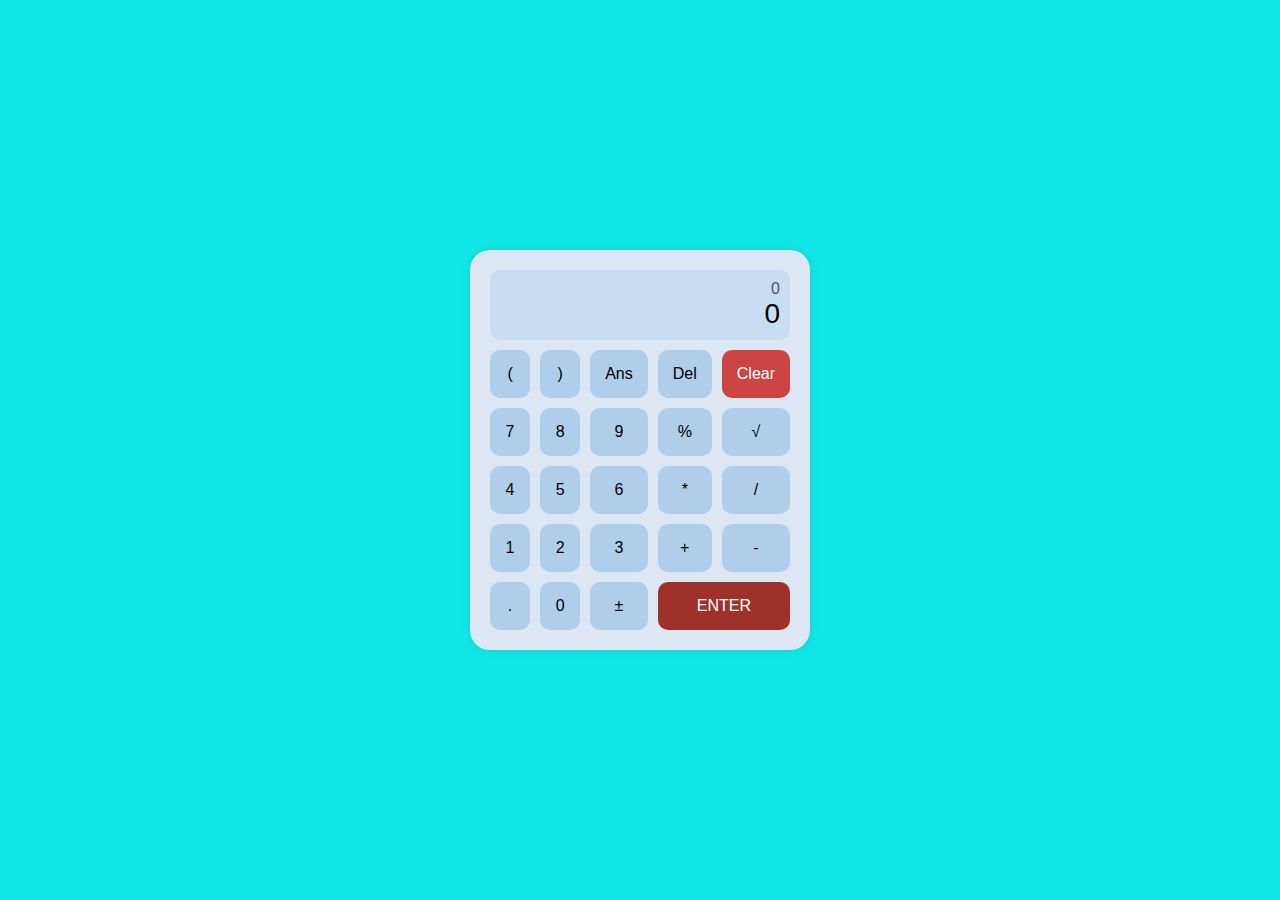
==== commit 6e68e77a: "Add files via upload" ====
--- a/index.html
+++ b/index.html
@@ -2,274 +2,50 @@
 <html lang="en">
 
 <head>
-
-    <link rel="stylesheet" href="./ecommerce.css">
-    <link href="https://unpkg.com/ionicons@4.5.10-0/dist/css/ionicons.min.css" rel="stylesheet">
+    <meta charset="UTF-8" />
+    <meta name="viewport" content="width=device-width, initial-scale=1.0" />
+    <title>Calculator</title>
+    <link rel="stylesheet" href="style.css" />
 </head>
 
 <body>
-    <header>
-        <div class="logo"><a href="#">ChinShop</a></div>
-        <div class="menu">
-            <a href="#">
-                <ion-icon name="close" class="close"></ion-icon>
-            </a>
+    <div class="calculator">
+        <div class="display">
+            <div id="expression">0</div>
+            <div id="result">0</div>
+        </div>
+        <div class="buttons">
+            <button>(</button>
+            <button>)</button>
+            <button id="ans">Ans</button>
+            <button onclick="delChar()">Del</button>
+            <button id="clear" onclick="clearDisplay()">Clear</button>
 
-            <ul>
-                <li><a href="#" class="under">HOME</a></li>
-                <li><a href="#" class="under">SHOP</a></li>
-                <li><a href="#" class="under">OUR PRODUCTS</a></li>
-                <li><a href="#" class="under">CONTACT US</a></li>
-                <li><a href="#" class="under">ABOUT US</a></li>
-            </ul>
+            <button>7</button>
+            <button>8</button>
+            <button>9</button>
+            <button>%</button>
+            <button>&radic;</button>
+
+            <button>4</button>
+            <button>5</button>
+            <button>6</button>
+            <button>*</button>
+            <button>/</button>
+
+            <button>1</button>
+            <button>2</button>
+            <button>3</button>
+            <button>+</button>
+            <button>-</button>
+
+            <button>.</button>
+            <button>0</button>
+            <button>±</button>
+            <button class="enter" onclick="calculate()">ENTER</button>
         </div>
-        <div class="search">
-
-            <a href=""><input type="text" placeholder="search products" id="input">
-                <ion-icon class="s" name="search"></ion-icon>
-            </a>
-        </div>
-        <div class="heading">
-            <ul>
-                <li><a href="#" class="under">HOME</a></li>
-                <li><a href="#" class="under">SHOP</a></li>
-                <li><a href="#" class="under">OUR PRODUCTS</a></li>
-                <li><a href="#" class="under">CONTACT US</a></li>
-                <li><a href="#" class="under">ABOUT US</a></li>
-            </ul>
-        </div>
-        <div class="heading1">
-            <ion-icon name="menu" class="ham"></ion-icon>
-        </div>
-    </header>
-    <section>
-        <div class="section">
-            <div class="section1">
-                <div class="img-slider">
-                    <img src="https://images.pexels.com/photos/6347888/pexels-photo-6347888.jpeg?auto=compress&cs=tinysrgb&dpr=2&h=750&w=1260"
-                        alt="" class="img">
-                    <img src="https://images.pexels.com/photos/3962294/pexels-photo-3962294.jpeg?auto=compress&cs=tinysrgb&dpr=2&h=750&w=1260"
-                        alt="" class="img">
-                    <img src="https://images.pexels.com/photos/2292953/pexels-photo-2292953.jpeg?auto=compress&cs=tinysrgb&dpr=2&w=500"
-                        alt="" class="img">
-                    <img src="https://images.pexels.com/photos/1229861/pexels-photo-1229861.jpeg?auto=compress&cs=tinysrgb&dpr=2&h=750&w=1260"
-                        alt="" class="img">
-                    <img src="https://images.pexels.com/photos/1598505/pexels-photo-1598505.jpeg?auto=compress&cs=tinysrgb&dpr=2&h=750&w=1260"
-                        alt="" class="img">
-                </div>
-
-            </div>
-            <div class="section2">
-                <div class="container">
-                    <div class="items">
-                        <div class="img img1"><img
-                                src="https://images.pexels.com/photos/1464625/pexels-photo-1464625.jpeg?auto=compress&cs=tinysrgb&dpr=2&h=650&w=940"
-                                alt=""></div>
-                        <div class="name">SHOES</div>
-                        <div class="price">500-9999</div>
-                        <div class="info">Lorem ipsum dolor sit amet consectetur.</div>
-                    </div>
-                    <div class="items">
-                        <div class="img img2"><img
-                                src="https://images.pexels.com/photos/3649765/pexels-photo-3649765.jpeg?auto=compress&cs=tinysrgb&dpr=1&w=500"
-                                alt=""></div>
-                        <div class="name">MEN's T-SHIRT</div>
-                        <div class="price">649-899</div>
-                        <div class="info">Lorem ipsum dolor sit.</div>
-                    </div>
-                    <div class="items">
-                        <div class="img img3"><img
-                                src="https://t3.ftcdn.net/jpg/04/83/25/50/360_F_483255019_m1r1ujM8EOkr8PamCHF85tQ0rHG3Fiqz.jpg"
-                                alt=""></div>
-                        <div class="name">JEANS</div>
-                        <div class="price">899-1299</div>
-                        <div class="info">Lorem ipsum dolor sit amet.</div>
-                    </div>
-                    <div class="items">
-                        <div class="img img1"><img
-                                src="https://images.pexels.com/photos/8839887/pexels-photo-8839887.jpeg?auto=compress&cs=tinysrgb&dpr=2&h=650&w=940"
-                                alt=""></div>
-                        <div class="name">WATCH</div>
-                        <div class="price">999-1399</div>
-                        <div class="info">Lorem ipsum dolor sit.</div>
-                    </div>
-                    <div class="items">
-                        <div class="img img1"><img
-                                src="https://images.pexels.com/photos/6858618/pexels-photo-6858618.jpeg?auto=compress&cs=tinysrgb&dpr=2&h=650&w=940"
-                                alt=""></div>
-                        <div class="name">SMART PHONE</div>
-                        <div class="price">19999-149999</div>
-                        <div class="info">Lorem ipsum dolor sit.</div>
-                    </div>
-                    <div class="items">
-                        <div class="img img1"><img
-                                src="https://images.pexels.com/photos/5552789/pexels-photo-5552789.jpeg?auto=compress&cs=tinysrgb&dpr=2&h=650&w=940"
-                                alt=""></div>
-                        <div class="name">TELEVISION</div>
-                        <div class="price">18000-100000</div>
-                        <div class="info">Lorem ipsum dolor sit amet consectetur.</div>
-                    </div>
-                    <div class="items">
-                        <div class="img img1"><img
-                                src="https://images.pexels.com/photos/4295985/pexels-photo-4295985.jpeg?auto=compress&cs=tinysrgb&dpr=1&w=500"
-                                alt=""></div>
-                        <div class="name">HOODIES</div>
-                        <div class="price">699-1299</div>
-                        <div class="info">Lorem ipsum dolor sit.</div>
-                    </div>
-                    <div class="items">
-                        <div class="img img1"><img
-                                src="https://ushashriram.in/cdn/shop/products/71TQJJFGksL.jpg?v=1685735961" alt="">
-                        </div>
-                        <div class="name">DINNER SET</div>
-                        <div class="price">1000-199999</div>
-                        <div class="info">Lorem ipsum dolor sit amet consectetur adipisicing elit.</div>
-                    </div>
-                    <div class="items">
-                        <div class="img img1"><img
-                                src="https://images.pexels.com/photos/6463348/pexels-photo-6463348.jpeg?auto=compress&cs=tinysrgb&dpr=1&w=500"
-                                alt=""></div>
-                        <div class="name">BLANKETS</div>
-                        <div class="price">969-1999</div>
-                        <div class="info">Lorem ipsum dolor sit amet consectetur adipisicing.</div>
-                    </div>
-                    <div class="items">
-                        <div class="img img1"><img
-                                src="https://images.pexels.com/photos/2659939/pexels-photo-2659939.jpeg?auto=compress&cs=tinysrgb&dpr=1&w=500"
-                                alt=""></div>
-                        <div class="name">LAPTOP</div>
-                        <div class="price">80999-199999</div>
-                        <div class="info">Lorem ipsum dolor sit amet consectetur, adipisicing elit.</div>
-                    </div>
-                    <div class="items">
-                        <div class="img img1"><img
-                                src="https://t4.ftcdn.net/jpg/00/35/03/01/360_F_35030185_4f0JQTIWSQqAH2GQdMYBVFeeF2JK8Z72.jpg"
-                                alt=""></div>
-                        <div class="name">MICROWAVE</div>
-                        <div class="price">20000-80599</div>
-                        <div class="info">Lorem ipsum dolor sit amet consectetur, adipisicing elit.</div>
-                    </div>
-                    <div class="items">
-                        <div class="img img1"><img
-                                src="https://assets.epicurious.com/photos/62741684ef40ea9d3866a0be/16:9/w_1920,c_limit/breville-bambino-espresso-maker_HERO_050422_8449_VOG_Badge_final.jpg"
-                                alt=""></div>
-                        <div class="name">COFFEE MAKER</div>
-                        <div class="price">29000-12000</div>
-                        <div class="info">Lorem ipsum dolor sit amet consectetur, adipisicing elit.</div>
-                    </div>
-                    <div class="items">
-                        <div class="img img1"><img
-                                src="https://images.pexels.com/photos/6606354/pexels-photo-6606354.jpeg?auto=compress&cs=tinysrgb&dpr=1&w=500"
-                                alt=""></div>
-                        <div class="name">BED</div>
-                        <div class="price">10000-19999</div>
-                        <div class="info">Lorem ipsum dolor sit amet consectetur, adipisicing elit.</div>
-                    </div>
-                    <div class="items">
-                        <div class="img img1"><img
-                                src="https://t4.ftcdn.net/jpg/05/53/97/87/360_F_553978707_UzYrcYlfXHw9IszkCqQYZCIdr4mzgnAO.jpg"
-                                alt=""></div>
-                        <div class="name">AIR CONDITIONER</div>
-                        <div class="price">7800-129999</div>
-                        <div class="info">Lorem ipsum dolor sit amet consectetur, adipisicing elit.</div>
-                    </div>
-                    <div class="items">
-                        <div class="img img1"><img
-                                src="https://images.pexels.com/photos/5834/nature-grass-leaf-green.jpg?auto=compress&cs=tinysrgb&dpr=2&h=650&w=940"
-                                alt=""></div>
-                        <div class="name">BOOK</div>
-                        <div class="price">9999-25000</div>
-                        <div class="info">Lorem ipsum dolor sit amet consectetur, adipisicing elit.</div>
-                    </div>
-                    <div class="items">
-                        <div class="img img1"><img
-                                src="https://images.pexels.com/photos/4339598/pexels-photo-4339598.jpeg?auto=compress&cs=tinysrgb&dpr=2&h=650&w=940"
-                                alt=""></div>
-                        <div class="name">BAG</div>
-                        <div class="price">3650-12000</div>
-                        <div class="info">Lorem ipsum dolor sit amet consectetur, adipisicing elit.</div>
-                    </div>
-                    <div class="items">
-                        <div class="img img1"><img
-                                src="https://t4.ftcdn.net/jpg/08/27/22/07/240_F_827220796_mXrTTYh7jlYoycgLZFgX4f48VzAvYtIw.jpg"
-                                alt=""></div>
-                        <div class="name">SAREES</div>
-                        <div class="price">2560-12399</div>
-                        <div class="info">Lorem ipsum dolor sit amet consectetur, adipisicing elit.</div>
-                    </div>
-                    <div class="items">
-                        <div class="img img1"><img
-                                src="https://images.pexels.com/photos/5816934/pexels-photo-5816934.jpeg?auto=compress&cs=tinysrgb&dpr=2&h=650&w=940"
-                                alt=""></div>
-                        <div class="name">WASHING MACHINE</div>
-                        <div class="price">56000-128000</div>
-                        <div class="info">Lorem ipsum dolor sit amet consectetur, adipisicing elit.</div>
-                    </div>
-                </div>
-
-            </div>
-        </div>
-
-    </section>
-    <footer>
-        <div class="footer0">
-            <h1>ChinShop</h1>
-        </div>
-        <div class="footer1 ">
-            Connect with us at<div class="social-media">
-                <a href="#">
-                    <ion-icon name="logo-facebook"></ion-icon>
-                </a>
-                <a href="#">
-                    <ion-icon name="logo-linkedin"></ion-icon>
-                </a>
-                <a href="#">
-                    <ion-icon name="logo-youtube"></ion-icon>
-                </a>
-                <a href="#">
-                    <ion-icon name="logo-instagram"></ion-icon>
-                </a>
-                <a href="#">
-                    <ion-icon name="logo-twitter"></ion-icon>
-                </a>
-            </div>
-        </div>
-        <div class="footer2">
-            <div class="product">
-                <div class="heading">Products</div>
-                <div class="div">Sell your Products</div>
-                <div class="div">Advertise</div>
-                <div class="div">Pricing</div>
-                <div class="div">Product Buisness</div>
-
-            </div>
-            <div class="services">
-                <div class="heading">Services</div>
-                <div class="div">Return</div>
-                <div class="div">Cash Back</div>
-                <div class="div">Affiliate Marketing</div>
-                <div class="div">Others</div>
-            </div>
-            <div class="Company">
-                <div class="heading">Company</div>
-                <div class="div">Complaint</div>
-                <div class="div">Careers</div>
-                <div class="div">Affiliate Marketing</div>
-                <div class="div">Support</div>
-            </div>
-            <div class="Get Help">
-                <div class="heading">Get Help</div>
-                <div class="div">Help Center</div>
-                <div class="div">Privacy Policy</div>
-                <div class="div">Terms</div>
-                <div class="div">Login</div>
-            </div>
-        </div>
-        <div class="footer3">Copyright © <h4>ChinShop</h4> 2021-2028</div>
-    </footer>
-    <script src="https://unpkg.com/ionicons@4.5.10-0/dist/ionicons.js"></script>
-    <script src="./ecommerce.js"></script>
-
+    </div>
+    <script src="script.js"></script>
 </body>
 
 </html>--- a/style.css
+++ b/style.css
@@ -0,0 +1,91 @@
+body {
+    background-color: #12e7e7;
+    display: flex;
+    justify-content: center;
+    align-items: center;
+    height: 100vh;
+    margin: 0;
+    font-family: sans-serif;
+}
+
+.calculator {
+    background-color: #dce7f3;
+    border-radius: 20px;
+    padding: 20px;
+    width: 300px;
+    box-shadow: 0 0 10px rgba(0, 0, 0, 0.1);
+}
+
+.display {
+    background-color: #c9ddf0;
+    border-radius: 10px;
+    padding: 10px;
+    text-align: right;
+    margin-bottom: 10px;
+}
+
+#expression {
+    font-size: 16px;
+    color: #555;
+}
+
+#result {
+    font-size: 28px;
+    color: #000000;
+}
+
+button#clear {
+    background-color: #c0544d;
+    color: white;
+}
+
+.buttons {
+    display: grid;
+    grid-template-columns: repeat(5, 1fr);
+    gap: 10px;
+}
+
+button.enter:hover {
+    background-color: #41d1b2;
+}
+
+button#clear:hover {
+    background-color: #52c9d9;
+}
+
+button.enter {
+    background-color: #4de5ad;
+    color: white;
+}
+
+button#clear {
+    background-color: #cb4343;
+    color: white;
+}
+
+button {
+    transition: transform 0.1s ease, background-color 0.2s ease;
+}
+
+button:hover {
+    background-color: #24cbe1;
+}
+
+button:active {
+    transform: scale(0.95);
+}
+
+button {
+    background-color: #b0cde9;
+    border: none;
+    border-radius: 10px;
+    padding: 15px;
+    font-size: 16px;
+    cursor: pointer;
+}
+
+button.enter {
+    grid-column: span 2;
+    background-color: #9e322b;
+    color: white;
+}